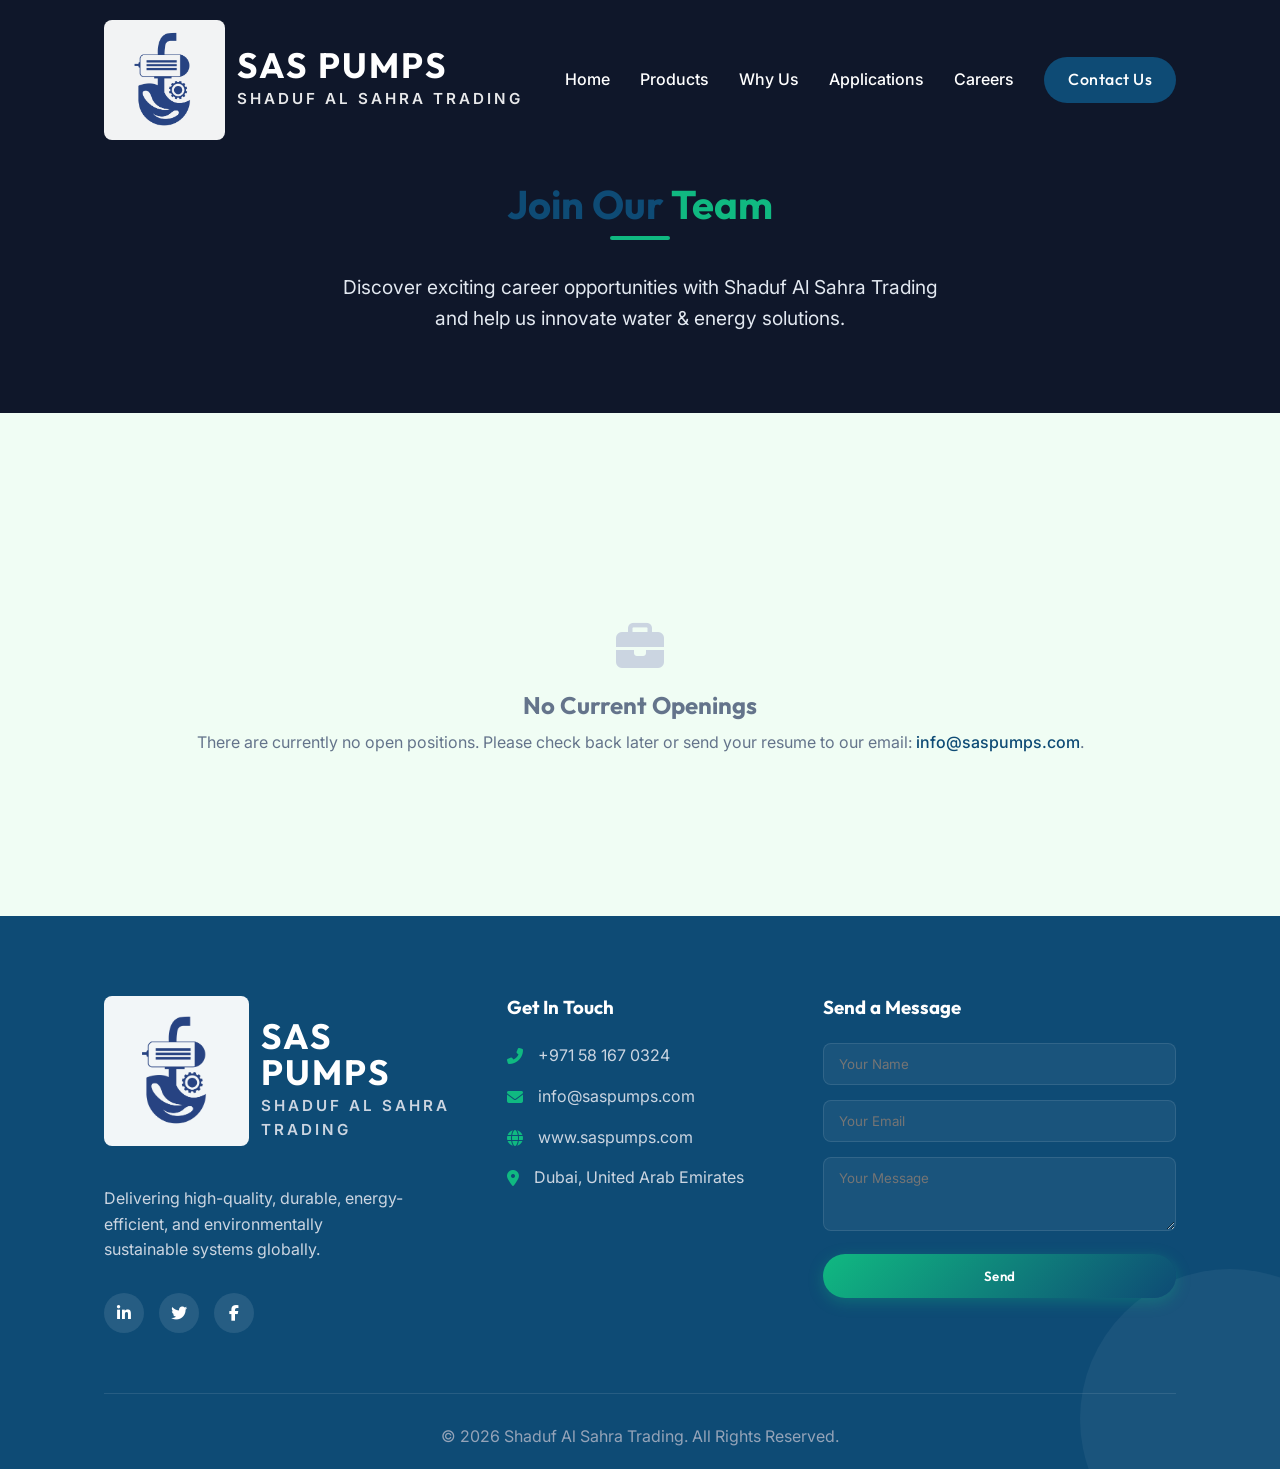
==== careers.html @ a8bd21cf "Add files via upload" ====
<!DOCTYPE html>
<html lang="en">

<head>
    <meta charset="UTF-8">
    <meta name="viewport" content="width=device-width, initial-scale=1.0">
    <title>Careers | Shaduf Al Sahra Trading</title>
    <meta name="description"
        content="Join our team at Shaduf Al Sahra Trading. Explore career opportunities in water and energy solutions.">
    <!-- Google Fonts -->
    <link rel="preconnect" href="https://fonts.googleapis.com">
    <link rel="preconnect" href="https://fonts.gstatic.com" crossorigin>
    <link
        href="https://fonts.googleapis.com/css2?family=Outfit:wght@300;400;500;600;700;800&family=Inter:wght@400;500;600&display=swap"
        rel="stylesheet">
    <!-- Favicon -->
    <link rel="icon" type="image/png" href="assets/favicon.png">
    <link rel="apple-touch-icon" href="assets/favicon.png">
    <!-- FontAwesome for Icons -->
    <link rel="stylesheet" href="https://cdnjs.cloudflare.com/ajax/libs/font-awesome/6.4.0/css/all.min.css">
    <!-- Custom CSS -->
    <link rel="stylesheet" href="styles.css">
    <style>
        .page-header {
            padding: 180px 0 80px 0;
            background-color: var(--dark-bg);
            color: var(--white);
            text-align: center;
            position: relative;
        }

        .jobs-grid {
            display: grid;
            grid-template-columns: repeat(auto-fit, minmax(320px, 1fr));
            gap: 30px;
            margin-top: 50px;
        }

        .job-card {
            background: var(--white);
            padding: 30px;
            border-radius: 16px;
            box-shadow: 0 5px 20px rgba(0, 0, 0, 0.05);
            transition: var(--transition);
            border: 1px solid rgba(0, 0, 0, 0.03);
            display: flex;
            flex-direction: column;
            text-align: left;
        }

        .job-card:hover {
            transform: translateY(-5px);
            box-shadow: 0 15px 30px rgba(0, 0, 0, 0.08);
            border-color: var(--accent-color);
        }

        .job-title {
            font-size: 1.5rem;
            color: var(--primary-blue);
            margin-bottom: 10px;
        }

        .job-meta {
            display: flex;
            flex-wrap: wrap;
            gap: 15px;
            margin-bottom: 20px;
            color: var(--text-muted);
            font-size: 0.95rem;
        }

        .job-meta span {
            display: flex;
            align-items: center;
            gap: 5px;
        }

        .job-meta i {
            color: var(--accent-color);
        }

        .job-desc {
            margin-bottom: 25px;
            font-size: 1rem;
            color: var(--text-main);
            flex-grow: 1;
        }

        .job-card .btn-primary-sm {
            align-self: flex-start;
        }
    </style>
</head>

<body>
    <!-- Navbar -->
    <nav class="navbar scrolled" id="navbar">
        <div class="container nav-container">
            <div class="logo">
                <a href="index.html" class="brand-link">
                    <img src="assets/favicon.png" alt="Shaduf Al Sahra Trading Logo" class="nav-logo">
                    <div class="brand-text">
                        <span class="brand-title">SAS PUMPS</span>
                        <span class="brand-subtitle">SHADUF AL SAHRA TRADING</span>
                    </div>
                </a>
            </div>
            <ul class="nav-links">
                <li><a href="index.html#home">Home</a></li>
                <li><a href="index.html#products">Products</a></li>
                <li><a href="index.html#why-us">Why Us</a></li>
                <li><a href="index.html#applications">Applications</a></li>
                <li><a href="careers.html" class="highlight">Careers</a></li>
                <li><a href="index.html#contact" class="btn-primary-sm">Contact Us</a></li>
            </ul>
            <div class="mobile-menu-btn">
                <i class="fas fa-bars"></i>
            </div>
        </div>
    </nav>

    <!-- Page Header -->
    <header class="page-header">
        <div class="container fade-in-up">
            <h1 class="section-title">Join Our <span class="highlight">Team</span></h1>
            <div class="title-underline center"></div>
            <p style="font-size: 1.2rem; max-width: 600px; margin: 0 auto; color: #E2E8F0;">
                Discover exciting career opportunities with Shaduf Al Sahra Trading and help us innovate water & energy
                solutions.
            </p>
        </div>
    </header>

    <!-- Careers Section -->
    <section class="section-padding bg-light" style="min-height: 50vh;">
        <div class="container">
            <div id="jobs-container" class="jobs-grid">
                <!-- Jobs will be generated here by careers.js -->
            </div>
            <div id="no-jobs-msg" style="display: none; text-align: center; padding: 60px 20px;">
                <i class="fas fa-briefcase" style="font-size: 3rem; color: #cbd5e1; margin-bottom: 20px;"></i>
                <h3 style="color: var(--text-muted); font-size: 1.5rem; margin-bottom: 10px;">No Current Openings</h3>
                <p style="color: var(--text-muted);">There are currently no open positions. Please check back later or
                    send your resume to our email: <a href="mailto:info@saspumps.com"
                        style="color: var(--primary-blue); font-weight: 500;">info@saspumps.com</a>.</p>
            </div>
        </div>
    </section>

    <!-- Footer / Contact -->
    <footer class="footer" id="contact">
        <div class="container">
            <div class="footer-grid">
                <div class="footer-brand fade-in-up">
                    <a href="index.html" class="brand-link" style="margin-bottom: 20px;">
                        <img src="assets/favicon.png" alt="Shaduf Al Sahra Trading Logo" class="footer-logo">
                        <div class="brand-text">
                            <span class="brand-title" style="color: var(--white);">SAS PUMPS</span>
                            <span class="brand-subtitle" style="color: #cbd5e1;">SHADUF AL SAHRA TRADING</span>
                        </div>
                    </a>
                    <p>Delivering high-quality, durable, energy-efficient, and environmentally sustainable systems
                        globally.</p>
                    <div class="social-links">
                        <a href="#"><i class="fab fa-linkedin-in"></i></a>
                        <a href="#"><i class="fab fa-twitter"></i></a>
                        <a href="#"><i class="fab fa-facebook-f"></i></a>
                    </div>
                </div>

                <div class="footer-contact fade-in-up delay-1">
                    <h3>Get In Touch</h3>
                    <ul class="contact-list">
                        <li><i class="fas fa-phone-alt"></i> +971 58 167 0324</li>
                        <li><i class="fas fa-envelope"></i> info@saspumps.com</li>
                        <li><i class="fas fa-globe"></i> www.saspumps.com</li>
                        <li><i class="fas fa-map-marker-alt"></i> Dubai, United Arab Emirates</li>
                    </ul>
                </div>

                <div class="footer-form fade-in-up delay-2">
                    <h3>Send a Message</h3>
                    <form id="contactForm" action="https://formspree.io/f/mkovddkq" method="POST">
                        <div class="form-group">
                            <input type="text" name="name" placeholder="Your Name" required>
                        </div>
                        <div class="form-group">
                            <input type="email" name="email" placeholder="Your Email" required>
                        </div>
                        <div class="form-group">
                            <textarea name="message" placeholder="Your Message" rows="3" required></textarea>
                        </div>
                        <button type="submit" class="btn-primary w-100">Send</button>
                    </form>
                </div>
            </div>

            <div class="footer-bottom">
                <p>&copy; 2026 Shaduf Al Sahra Trading. All Rights Reserved.</p>
            </div>
        </div>
    </footer>

    <!-- Custom Scripts -->
    <script src="careers.js"></script>
    <script src="main.js"></script>
</body>

</html>
---- styles.css ----
/* =========================================
   CSS variables & Reset
========================================= */
:root {
    /* Brand Colors (Natural Green & Blue Theme) */
    --primary-blue: #0E4B75;
    /* Deep Ocean Blue */
    --secondary-blue: #186A9E;
    /* Vivid Water Blue */
    --accent-color: #10B981;
    /* Fresh Emerald Green */
    --dark-bg: #0F172A;
    /* Deep Slate/Navy */
    --light-bg: #F0FDF4;
    /* Very subtle mint/green-tinted white */
    --white: #FFFFFF;
    --text-main: #1E293B;
    /* Darker slate for readability */
    --text-muted: #64748B;

    /* Typography */
    --font-heading: 'Outfit', sans-serif;
    --font-body: 'Inter', sans-serif;

    /* Layout */
    --container-width: 1200px;
    --transition: all 0.3s cubic-bezier(0.25, 0.8, 0.25, 1);
}

* {
    margin: 0;
    padding: 0;
    box-sizing: border-box;
}

html {
    scroll-behavior: smooth;
}

body {
    font-family: var(--font-body);
    color: var(--text-main);
    background-color: var(--white);
    line-height: 1.6;
    overflow-x: hidden;
}

h1,
h2,
h3,
h4,
h5,
h6 {
    font-family: var(--font-heading);
    color: var(--primary-blue);
    font-weight: 700;
    line-height: 1.2;
}

a {
    text-decoration: none;
    color: inherit;
}

ul {
    list-style: none;
}

/* =========================================
   Utility Classes
========================================= */
.container {
    max-width: var(--container-width);
    margin: 0 auto;
    padding: 0 5%;
}

.section-padding {
    padding: 100px 0;
}

.bg-light {
    background-color: var(--light-bg);
}

.text-center {
    text-align: center;
}

.text-white {
    color: var(--white) !important;
}

.w-100 {
    width: 100%;
}

.highlight {
    color: var(--accent-color);
}

.highlight-alt {
    color: #cbd5e1;
}

.section-title {
    font-size: 2.5rem;
    margin-bottom: 0.5rem;
}

.title-underline {
    height: 4px;
    width: 60px;
    background-color: var(--accent-color);
    margin-bottom: 2rem;
    border-radius: 2px;
}

.title-underline.center {
    margin: 0 auto 2rem auto;
}

.title-underline.bg-white {
    background-color: var(--white);
}

/* Buttons */
.btn-primary,
.btn-secondary,
.btn-primary-sm {
    display: inline-block;
    padding: 14px 32px;
    border-radius: 50px;
    font-family: var(--font-heading);
    font-weight: 600;
    letter-spacing: 0.5px;
    transition: var(--transition);
    cursor: pointer;
    border: none;
    text-align: center;
}

.btn-primary {
    background: linear-gradient(135deg, var(--accent-color), var(--primary-blue));
    color: var(--white);
    box-shadow: 0 4px 15px rgba(16, 185, 129, 0.3);
}

.btn-primary:hover {
    transform: translateY(-3px);
    box-shadow: 0 8px 25px rgba(16, 185, 129, 0.4);
}

.btn-secondary {
    background-color: transparent;
    color: var(--white);
    border: 2px solid var(--white);
}

.btn-secondary:hover {
    background-color: var(--white);
    color: var(--primary-blue);
}

.btn-primary-sm {
    padding: 10px 24px;
    background-color: var(--primary-blue);
    color: var(--white);
}

.btn-primary-sm:hover {
    background-color: var(--accent-color);
}

/* =========================================
   Navbar
========================================= */
.navbar {
    position: fixed;
    top: 0;
    left: 0;
    width: 100%;
    z-index: 1000;
    padding: 20px 0;
    transition: var(--transition);
    background-color: transparent;
}

.navbar.scrolled {
    background-color: rgba(255, 255, 255, 0.95);
    backdrop-filter: blur(10px);
    padding: 15px 0;
    box-shadow: 0 5px 20px rgba(0, 0, 0, 0.05);
}

.navbar.scrolled .logo a {
    color: var(--primary-blue);
}

.navbar.scrolled .nav-links a:not(.btn-primary-sm) {
    color: var(--text-main);
}

.navbar.scrolled .mobile-menu-btn {
    color: var(--primary-blue);
}

.nav-container {
    display: flex;
    justify-content: space-between;
    align-items: center;
}

.nav-logo {
    height: 120px;
    /* Increased from 50px */
    width: auto;
    transition: var(--transition);
    /* Adding a subtle white pill background so the dark text is visible over the hero */
    background-color: rgba(255, 255, 255, 0.95);
    padding: 8px 15px;
    border-radius: 8px;
}

.navbar.scrolled .nav-logo {
    background-color: transparent;
    padding: 0;
    max-height: 100%;
}

/* Brand Typography Layout */
.brand-link {
    display: flex;
    align-items: center;
    gap: 12px;
    text-decoration: none;
}

.brand-text {
    display: flex;
    flex-direction: column;
    justify-content: center;
}

.brand-title {
    font-family: var(--font-heading);
    font-size: 2.2rem;
    font-weight: 700;
    color: var(--white);
    letter-spacing: 2px;
    line-height: 1;
    text-transform: uppercase;
    transition: var(--transition);
}

.navbar.scrolled .brand-title {
    color: var(--primary-blue);
}

.brand-subtitle {
    font-family: var(--font-body);
    font-size: 0.95rem;
    font-weight: 600;
    color: rgba(255, 255, 255, 0.9);
    letter-spacing: 3px;
    text-transform: uppercase;
    margin-top: 4px;
    transition: var(--transition);
}

.navbar.scrolled .brand-subtitle {
    color: var(--text-muted);
}

.nav-links {
    display: flex;
    align-items: center;
    gap: 30px;
}

.nav-links a {
    color: var(--white);
    font-weight: 500;
    font-size: 1rem;
    position: relative;
    transition: var(--transition);
}

.nav-links a:not(.btn-primary-sm)::after {
    content: '';
    position: absolute;
    bottom: -5px;
    left: 0;
    width: 0;
    height: 2px;
    background-color: var(--accent-color);
    transition: var(--transition);
}

.nav-links a:not(.btn-primary-sm):hover::after {
    width: 100%;
}

.mobile-menu-btn {
    display: none;
    font-size: 1.5rem;
    color: var(--white);
    cursor: pointer;
    position: relative;
    z-index: 1001;
    margin-bottom: 20px;
    /* Push icon upwards */
}

/* =========================================
   Hero Section
========================================= */
.hero {
    height: 100vh;
    min-height: 600px;
    position: relative;
    display: flex;
    align-items: center;
    background: url('assets/hero-bg.jpg') center/cover no-repeat;
    background-color: var(--dark-bg);
    overflow: hidden;
}

.hero-overlay {
    position: absolute;
    top: 0;
    left: 0;
    width: 100%;
    height: 100%;
    background: linear-gradient(135deg, rgba(31, 37, 44, 0.9) 0%, rgba(35, 67, 131, 0.7) 100%);
    z-index: 1;
}

.hero-content {
    position: relative;
    z-index: 2;
    max-width: 800px;
    margin-top: 80px;
}

.hero h1 {
    font-size: clamp(2.5rem, 4.5vw, 3.5rem);
    color: var(--white);
    margin-bottom: 20px;
}

.hero p {
    font-size: 1.2rem;
    color: #E2E8F0;
    margin-bottom: 40px;
    max-width: 600px;
}

.hero-btns {
    display: flex;
    gap: 20px;
}

.scroll-indicator {
    position: absolute;
    bottom: 40px;
    left: 50%;
    transform: translateX(-50%);
    z-index: 2;
}

.mouse {
    width: 30px;
    height: 50px;
    border: 2px solid var(--white);
    border-radius: 20px;
    position: relative;
}

.mouse::before {
    content: '';
    position: absolute;
    top: 10px;
    left: 50%;
    transform: translateX(-50%);
    width: 6px;
    height: 6px;
    background-color: var(--white);
    border-radius: 50%;
    animation: scroll 2s infinite;
}

@keyframes scroll {
    0% {
        transform: translate(-50%, 0);
        opacity: 1;
    }

    100% {
        transform: translate(-50%, 20px);
        opacity: 0;
    }
}

/* =========================================
   Intro Section
========================================= */
.intro-grid {
    display: grid;
    grid-template-columns: 1fr 1fr;
    gap: 60px;
    align-items: center;
}

.intro-text p {
    margin-bottom: 20px;
    font-size: 1.1rem;
}

.intro-stats {
    display: grid;
    grid-template-columns: 1fr;
    gap: 20px;
}

.stat-box {
    background: var(--white);
    padding: 30px;
    border-radius: 16px;
    box-shadow: 0 10px 30px rgba(0, 0, 0, 0.05);
    display: flex;
    align-items: center;
    gap: 20px;
    transition: var(--transition);
    border: 1px solid rgba(0, 0, 0, 0.03);
}

.stat-box:hover {
    transform: translateX(10px);
    border-color: var(--accent-color);
    box-shadow: 0 15px 40px rgba(59, 130, 246, 0.1);
}

.stat-box i {
    font-size: 2.5rem;
    color: var(--accent-color);
}

.stat-box h3 {
    font-size: 1.2rem;
    margin: 0;
}

/* =========================================
   Products Section
========================================= */
.product-grid {
    display: grid;
    grid-template-columns: repeat(auto-fit, minmax(300px, 1fr));
    gap: 30px;
    margin-top: 50px;
}

.product-card {
    background: var(--white);
    padding: 40px 30px;
    border-radius: 20px;
    box-shadow: 0 10px 30px rgba(0, 0, 0, 0.05);
    transition: var(--transition);
    position: relative;
    overflow: hidden;
    z-index: 1;
}

.product-card::before {
    content: '';
    position: absolute;
    top: 0;
    left: 0;
    width: 100%;
    height: 0;
    background: linear-gradient(135deg, var(--primary-blue), var(--secondary-blue));
    transition: height 0.4s ease;
    z-index: -1;
}

.product-card:hover {
    transform: translateY(-10px);
    box-shadow: 0 20px 40px rgba(0, 0, 0, 0.1);
}

.product-card:hover::before {
    height: 100%;
}

.product-card:hover h3,
.product-card:hover p,
.product-card:hover .product-icon i,
.product-card:hover .product-icon svg {
    color: var(--white);
}

.product-icon {
    width: 70px;
    height: 70px;
    background: var(--light-bg);
    border-radius: 50%;
    display: flex;
    align-items: center;
    justify-content: center;
    margin-bottom: 25px;
    transition: var(--transition);
}

.product-card:hover .product-icon {
    background: rgba(255, 255, 255, 0.2);
}

.product-icon i,
.product-icon svg {
    font-size: 2rem;
    color: var(--primary-blue);
    transition: var(--transition);
}

.product-card h3 {
    font-size: 1.4rem;
    margin-bottom: 15px;
    transition: var(--transition);
}

.product-card p {
    color: var(--text-muted);
    font-size: 0.95rem;
    transition: var(--transition);
}

/* =========================================
   Why Us Section
========================================= */
.why-us {
    background: var(--dark-bg);
    position: relative;
}

.why-grid {
    display: grid;
    grid-template-columns: repeat(auto-fit, minmax(280px, 1fr));
    gap: 30px;
    margin-top: 50px;
}

.why-card {
    padding: 35px;
    border-radius: 16px;
    background: rgba(255, 255, 255, 0.03);
    border: 1px solid rgba(255, 255, 255, 0.1);
    backdrop-filter: blur(10px);
    transition: var(--transition);
}

.why-card:hover {
    background: rgba(255, 255, 255, 0.08);
    transform: translateY(-5px);
    border-color: var(--accent-color);
}

.why-icon {
    font-size: 2.5rem;
    color: var(--accent-color);
    margin-bottom: 20px;
}

.why-card h3 {
    color: var(--white);
    font-size: 1.3rem;
    margin-bottom: 15px;
}

.why-card p {
    color: #94A3B8;
    font-size: 0.95rem;
}

/* =========================================
   Workflow Section
========================================= */
.workflow-flex {
    display: flex;
    align-items: center;
    gap: 60px;
}

.workflow-content {
    flex: 1;
}

.workflow-img {
    flex: 1;
}

.image-mockup {
    width: 100%;
    height: clamp(300px, 40vw, 500px);
    border-radius: 24px;
    background-color: var(--dark-bg);
    background: url('assets/workflow-bg.jpg') center/cover;
    box-shadow: 0 20px 50px rgba(0, 0, 0, 0.1);
}

.timeline {
    margin-top: 40px;
    position: relative;
}

.timeline::before {
    content: '';
    position: absolute;
    top: 0;
    left: 20px;
    height: 100%;
    width: 2px;
    background: rgba(59, 130, 246, 0.2);
}

.timeline-item {
    display: flex;
    gap: 30px;
    margin-bottom: 40px;
    position: relative;
}

.timeline-item:last-child {
    margin-bottom: 0;
}

.timeline-dot {
    width: 42px;
    height: 42px;
    background: var(--accent-color);
    border-radius: 50%;
    display: flex;
    align-items: center;
    justify-content: center;
    color: var(--white);
    font-weight: bold;
    font-family: var(--font-heading);
    z-index: 2;
    box-shadow: 0 0 0 8px var(--light-bg);
    flex-shrink: 0;
}

.timeline-text h3 {
    font-size: 1.3rem;
    margin-bottom: 10px;
}

.timeline-text p {
    color: var(--text-muted);
}

/* =========================================
   Applications Section
========================================= */
.app-grid {
    display: grid;
    grid-template-columns: repeat(auto-fit, minmax(200px, 1fr));
    gap: 20px;
    margin-top: 50px;
}

.app-card {
    text-align: center;
    padding: 30px 20px;
    background: var(--white);
    border-radius: 16px;
    box-shadow: 0 5px 20px rgba(0, 0, 0, 0.03);
    transition: var(--transition);
}

.app-card:hover {
    transform: translateY(-5px);
    box-shadow: 0 15px 30px rgba(0, 0, 0, 0.08);
}

.app-icon {
    font-size: 2.5rem;
    color: var(--primary-blue);
    margin-bottom: 20px;
}

.app-card h3 {
    font-size: 1.2rem;
    margin-bottom: 10px;
}

.app-card p {
    font-size: 0.9rem;
    color: var(--text-muted);
}

/* =========================================
   Footer
========================================= */
.footer {
    background-color: var(--primary-blue);
    color: var(--white);
    padding: 80px 0 20px;
    position: relative;
    overflow: hidden;
}

/* Decorative geometry in footer */
.footer::after {
    content: '';
    position: absolute;
    bottom: -100px;
    right: -100px;
    width: 300px;
    height: 300px;
    background: rgba(255, 255, 255, 0.05);
    border-radius: 50%;
}

.footer-grid {
    display: grid;
    grid-template-columns: 2fr 1.5fr 2fr;
    gap: 50px;
    position: relative;
    z-index: 2;
    margin-bottom: 60px;
}

.footer-logo {
    height: 150px;
    /* Increased from 70px */
    width: auto;
    margin-bottom: 20px;
    background-color: rgba(255, 255, 255, 0.95);
    padding: 15px 20px;
    border-radius: 8px;
}

.footer-brand p {
    color: #cbd5e1;
    margin-bottom: 30px;
    max-width: 300px;
}

.social-links {
    display: flex;
    gap: 15px;
}

.social-links a {
    width: 40px;
    height: 40px;
    background: rgba(255, 255, 255, 0.1);
    border-radius: 50%;
    display: flex;
    align-items: center;
    justify-content: center;
    transition: var(--transition);
}

.social-links a:hover {
    background: var(--accent-color);
    transform: translateY(-3px);
}

.footer-contact h3,
.footer-form h3 {
    color: var(--white);
    margin-bottom: 25px;
}

.contact-list li {
    display: flex;
    align-items: flex-start;
    gap: 15px;
    margin-bottom: 15px;
    color: #cbd5e1;
}

.contact-list i {
    margin-top: 5px;
    color: var(--accent-color);
}

.form-group {
    margin-bottom: 15px;
}

.form-group input,
.form-group textarea {
    width: 100%;
    padding: 12px 15px;
    background: rgba(255, 255, 255, 0.05);
    border: 1px solid rgba(255, 255, 255, 0.1);
    border-radius: 8px;
    color: var(--white);
    font-family: inherit;
    transition: var(--transition);
}

.form-group input:focus,
.form-group textarea:focus {
    outline: none;
    border-color: var(--accent-color);
    background: rgba(255, 255, 255, 0.1);
}

.footer-bottom {
    text-align: center;
    padding-top: 30px;
    border-top: 1px solid rgba(255, 255, 255, 0.1);
    color: #94A3B8;
    position: relative;
    z-index: 2;
}

/* =========================================
   Animations & Transitions (Intersection Observer Classes)
========================================= */
.animate-up,
.fade-in-up,
.fade-in-left,
.fade-in-right {
    opacity: 0;
    will-change: transform, opacity;
}

.animate-up {
    transform: translateY(30px);
}

.fade-in-up {
    transform: translateY(40px);
}

.fade-in-left {
    transform: translateX(-40px);
}

.fade-in-right {
    transform: translateX(40px);
}

/* When class 'visible' is added via JS */
.visible {
    opacity: 1;
    transform: translate(0, 0);
    transition: opacity 0.8s ease, transform 0.8s cubic-bezier(0.25, 0.8, 0.25, 1);
}

/* Stagger delays */
.delay-1 {
    transition-delay: 0.1s;
}

.delay-2 {
    transition-delay: 0.2s;
}

.delay-3 {
    transition-delay: 0.3s;
}

.delay-4 {
    transition-delay: 0.4s;
}


/* =========================================
   Responsive Design
========================================= */
@media (max-width: 992px) {

    .intro-grid,
    .workflow-flex {
        grid-template-columns: 1fr;
        flex-direction: column;
    }

    .workflow-img {
        width: 100%;
        margin-top: 30px;
    }

    .footer-grid {
        grid-template-columns: 1fr 1fr;
    }
}

@media (max-width: 768px) {
    .navbar {
        padding: 18px 0;
        /* More top/bottom space for Android status bars */
        background-color: var(--dark-bg);
        min-height: auto;
    }

    .navbar.scrolled {
        padding: 14px 0;
        background-color: rgba(255, 255, 255, 0.98);
    }

    .nav-logo {
        height: 50px;
        /* Specific height for the square favicon-logo */
        width: 50px;
        /* Force square aspect */
        object-fit: contain;
        flex-shrink: 0;
    }

    .navbar.scrolled .nav-logo {
        height: 40px;
        width: 40px;
    }

    .brand-title {
        font-size: 1.4rem;
        letter-spacing: 1px;
        margin: 0;
    }

    .navbar.scrolled .brand-title {
        font-size: 1.2rem;
    }

    .brand-subtitle {
        font-size: 0.65rem;
        letter-spacing: 1px;
        line-height: 1.2;
        margin: 0;
    }

    .navbar.scrolled .brand-subtitle {
        font-size: 0.55rem;
    }

    .nav-links {
        position: fixed;
        top: 0;
        right: -100%;
        width: 70%;
        height: 100vh;
        background: var(--white);
        flex-direction: column;
        justify-content: center;
        transition: var(--transition);
        box-shadow: -10px 0 30px rgba(0, 0, 0, 0.1);
        z-index: 1000;
    }

    .nav-links.active {
        right: 0;
    }

    .nav-links a {
        color: var(--text-main);
        font-size: 1.2rem;
    }

    .nav-links a.btn-primary-sm {
        color: var(--white);
    }

    .mobile-menu-btn {
        display: block;
    }

    .navbar.scrolled .mobile-menu-btn {
        color: var(--primary-blue);
    }

    .hero h1 {
        font-size: 2.5rem;
    }

    .footer-grid {
        grid-template-columns: 1fr;
    }
}
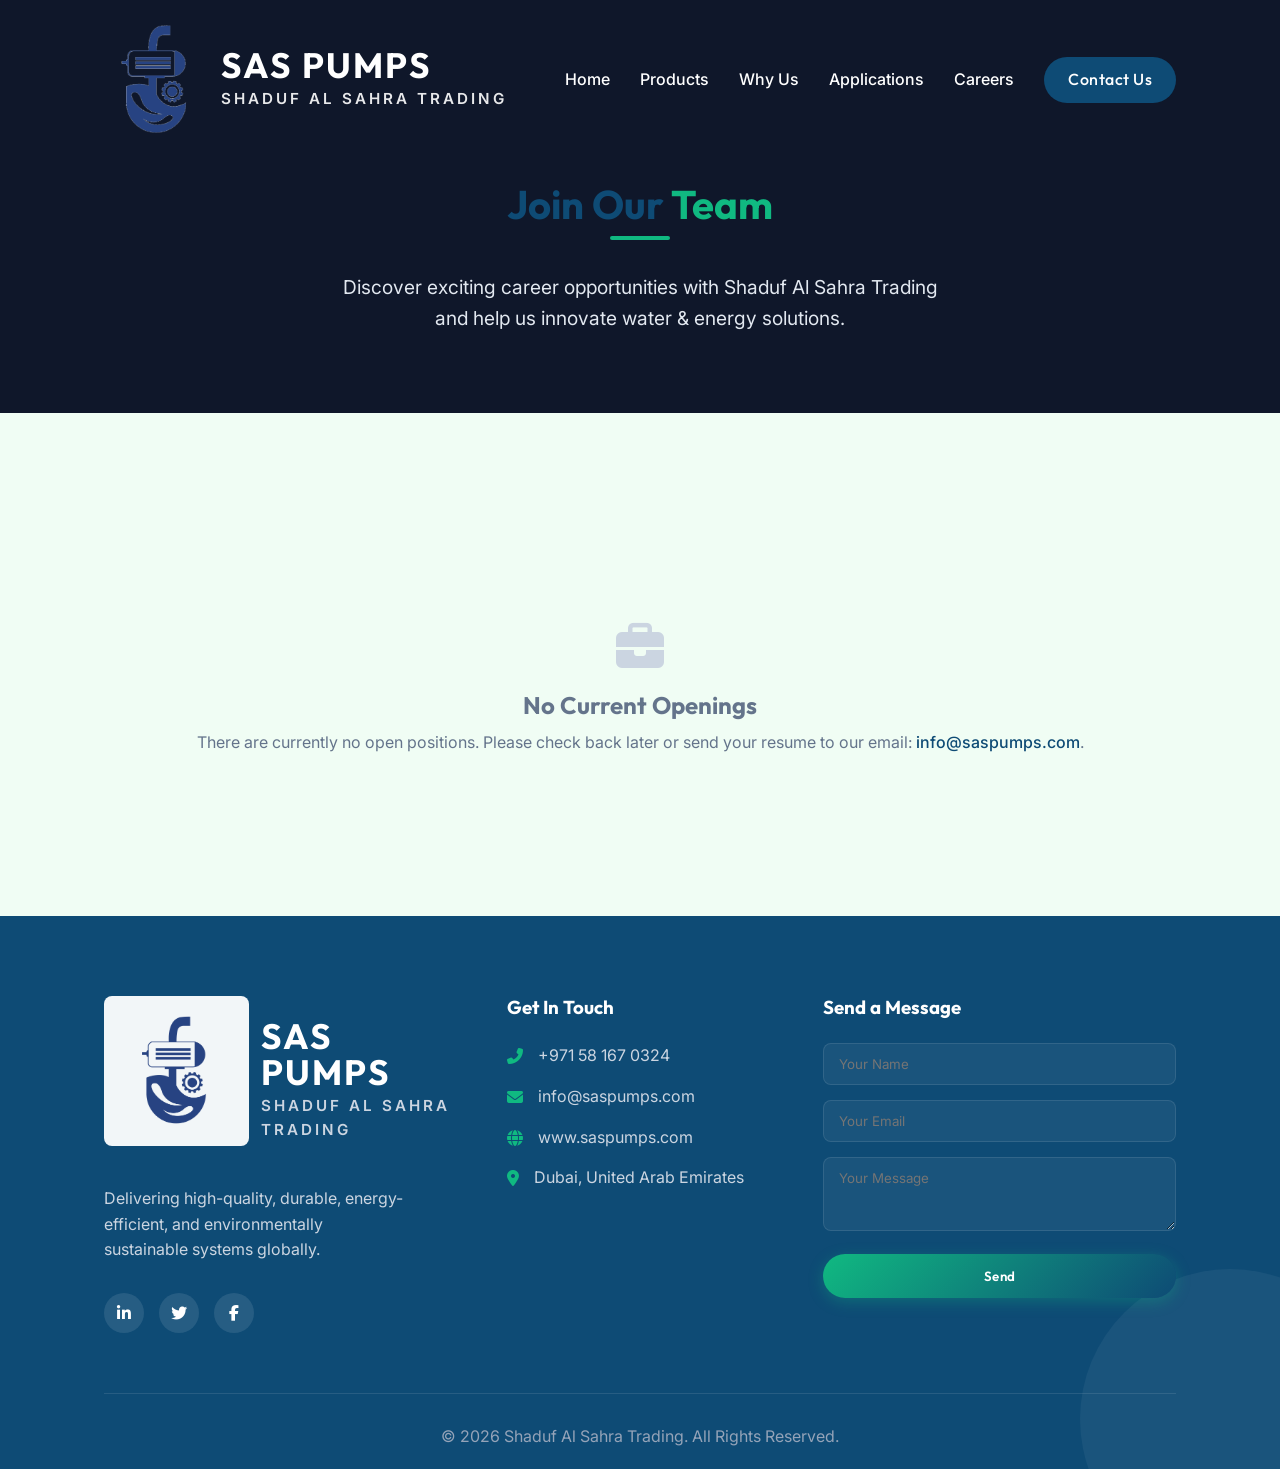
==== commit d73ca6b5: "Add files via upload" ====
--- a/careers.html
+++ b/careers.html
@@ -3,7 +3,7 @@
 
 <head>
     <meta charset="UTF-8">
-    <meta name="viewport" content="width=device-width, initial-scale=1.0">
+    <meta name="viewport" content="width=device-width, initial-scale=1.0, viewport-fit=cover">
     <title>Careers | Shaduf Al Sahra Trading</title>
     <meta name="description"
         content="Join our team at Shaduf Al Sahra Trading. Explore career opportunities in water and energy solutions.">
--- a/styles.css
+++ b/styles.css
@@ -213,18 +213,11 @@
 
 .nav-logo {
     height: 120px;
-    /* Increased from 50px */
     width: auto;
     transition: var(--transition);
-    /* Adding a subtle white pill background so the dark text is visible over the hero */
-    background-color: rgba(255, 255, 255, 0.95);
-    padding: 8px 15px;
-    border-radius: 8px;
 }
 
 .navbar.scrolled .nav-logo {
-    background-color: transparent;
-    padding: 0;
     max-height: 100%;
 }
 
@@ -894,46 +887,59 @@
 
 @media (max-width: 768px) {
     .navbar {
-        padding: 18px 0;
-        /* More top/bottom space for Android status bars */
+        padding: max(22px, env(safe-area-inset-top, 22px)) 0 22px 0;
         background-color: var(--dark-bg);
-        min-height: auto;
+        overflow: visible !important;
+        box-sizing: border-box;
     }
 
     .navbar.scrolled {
-        padding: 14px 0;
+        padding: 12px 0;
         background-color: rgba(255, 255, 255, 0.98);
+        overflow: visible !important;
     }
 
     .nav-logo {
-        height: 50px;
-        /* Specific height for the square favicon-logo */
-        width: 50px;
+        height: 60px;
+        /* Increased from 50px */
+        width: 60px;
         /* Force square aspect */
         object-fit: contain;
         flex-shrink: 0;
+        display: block;
+        background-color: rgba(255, 255, 255, 0.95);
+        /* White pill for visibility */
+        padding: 5px;
+        border-radius: 8px;
+        box-sizing: border-box;
     }
 
     .navbar.scrolled .nav-logo {
-        height: 40px;
-        width: 40px;
+        height: 48px;
+        /* Increased from 40px */
+        width: 48px;
+        background-color: transparent;
+        padding: 0;
     }
 
     .brand-title {
         font-size: 1.4rem;
         letter-spacing: 1px;
         margin: 0;
+        line-height: 1.1;
+        display: block;
     }
 
     .navbar.scrolled .brand-title {
-        font-size: 1.2rem;
+        font-size: 1.1rem;
     }
 
     .brand-subtitle {
-        font-size: 0.65rem;
+        font-size: 0.6rem;
         letter-spacing: 1px;
-        line-height: 1.2;
-        margin: 0;
+        line-height: 1;
+        margin: 4px 0 0 0;
+        display: block;
     }
 
     .navbar.scrolled .brand-subtitle {
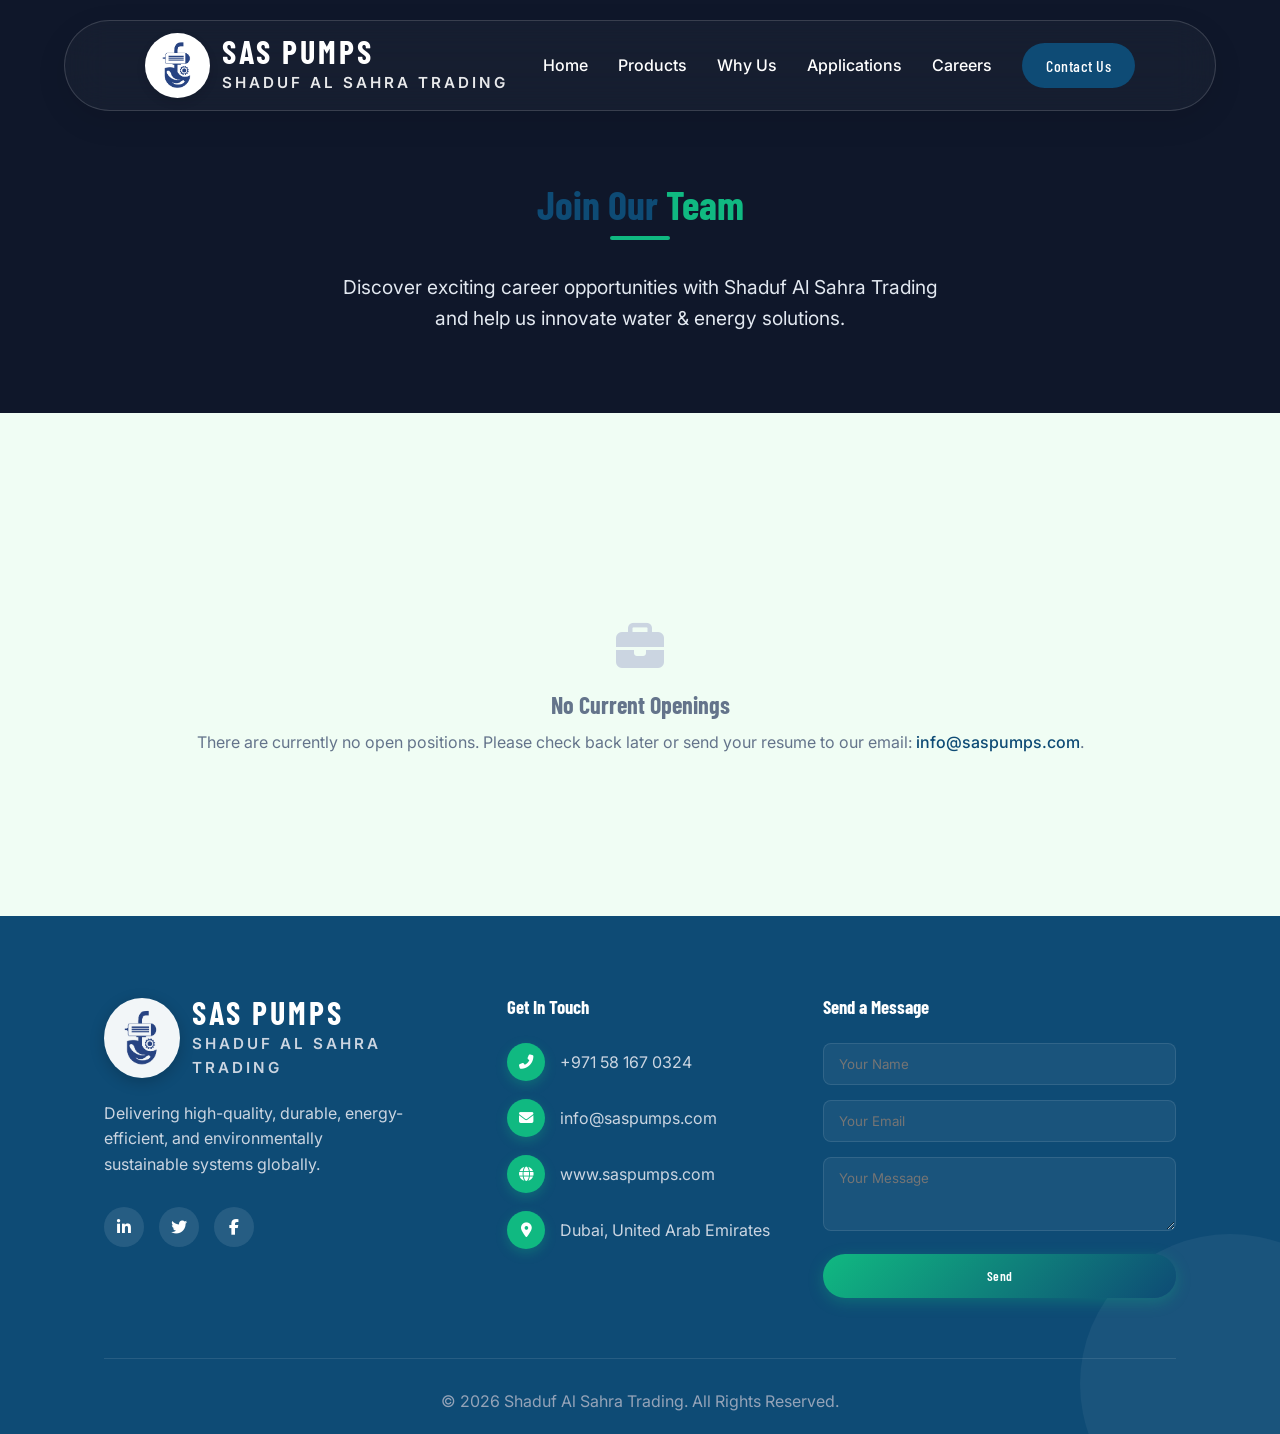
==== commit 137cae73: "Add files via upload" ====
--- a/careers.html
+++ b/careers.html
@@ -11,7 +11,7 @@
     <link rel="preconnect" href="https://fonts.googleapis.com">
     <link rel="preconnect" href="https://fonts.gstatic.com" crossorigin>
     <link
-        href="https://fonts.googleapis.com/css2?family=Outfit:wght@300;400;500;600;700;800&family=Inter:wght@400;500;600&display=swap"
+        href="https://fonts.googleapis.com/css2?family=Outfit:wght@300;400;500;600;700;800&family=Inter:wght@400;500;600&family=Barlow+Condensed:wght@600;700;800&display=swap"
         rel="stylesheet">
     <!-- Favicon -->
     <link rel="icon" type="image/png" href="assets/favicon.png">
--- a/styles.css
+++ b/styles.css
@@ -19,8 +19,10 @@
     --text-muted: #64748B;
 
     /* Typography */
-    --font-heading: 'Outfit', sans-serif;
+    --font-heading: 'Barlow Condensed', sans-serif;
     --font-body: 'Inter', sans-serif;
+    --font-brand-secondary: 'Outfit', sans-serif;
+    /* Keep Outfit for section headings */
 
     /* Layout */
     --container-width: 1200px;
@@ -35,12 +37,16 @@
 
 html {
     scroll-behavior: smooth;
+    overflow-x: hidden;
 }
 
 body {
     font-family: var(--font-body);
     color: var(--text-main);
     background-color: var(--white);
+    /* Subtle dot grid pattern */
+    background-image: radial-gradient(circle, rgba(14, 75, 117, 0.15) 1px, transparent 1px);
+    background-size: 28px 28px;
     line-height: 1.6;
     overflow-x: hidden;
 }
@@ -177,20 +183,35 @@
 ========================================= */
 .navbar {
     position: fixed;
-    top: 0;
-    left: 0;
-    width: 100%;
+    top: 20px;
+    left: 50%;
+    transform: translateX(-50%) translateZ(0);
+    /* Add translateZ(0) */
+    width: 90%;
+    max-width: 1200px;
     z-index: 1000;
-    padding: 20px 0;
-    transition: var(--transition);
-    background-color: transparent;
+    padding: 12px 25px;
+    transition: var(--transition);
+    background: rgba(255, 255, 255, 0.03);
+    /* Extremely subtle frosted glass */
+    backdrop-filter: blur(20px);
+    -webkit-backdrop-filter: blur(20px);
+    border: 1px solid rgba(255, 255, 255, 0.15);
+    border-radius: 100px;
+    box-shadow: 0 10px 30px rgba(0, 0, 0, 0.1);
+
+    /* Hardware acceleration to fix mobile rendering bugs on load */
+    will-change: transform, backdrop-filter;
+    -webkit-backface-visibility: hidden;
+    backface-visibility: hidden;
 }
 
 .navbar.scrolled {
-    background-color: rgba(255, 255, 255, 0.95);
-    backdrop-filter: blur(10px);
-    padding: 15px 0;
-    box-shadow: 0 5px 20px rgba(0, 0, 0, 0.05);
+    top: 10px;
+    background: rgba(255, 255, 255, 0.95);
+    border: 1px solid rgba(0, 0, 0, 0.05);
+    box-shadow: 0 10px 30px rgba(0, 0, 0, 0.08);
+    padding: 10px 25px;
 }
 
 .navbar.scrolled .logo a {
@@ -209,16 +230,28 @@
     display: flex;
     justify-content: space-between;
     align-items: center;
+    width: 100%;
 }
 
 .nav-logo {
-    height: 120px;
-    width: auto;
-    transition: var(--transition);
+    height: 65px;
+    width: 65px;
+    object-fit: contain;
+    transition: var(--transition);
+    background-color: var(--white);
+    padding: 7px;
+    border-radius: 50%;
+    /* Circle logo container */
+    box-shadow: 0 4px 10px rgba(0, 0, 0, 0.1);
 }
 
 .navbar.scrolled .nav-logo {
-    max-height: 100%;
+    background-color: transparent;
+    padding: 0;
+    height: 55px;
+    width: 55px;
+    box-shadow: none;
+    border-radius: 0;
 }
 
 /* Brand Typography Layout */
@@ -236,11 +269,11 @@
 }
 
 .brand-title {
-    font-family: var(--font-heading);
-    font-size: 2.2rem;
+    font-family: 'Barlow Condensed', sans-serif;
+    font-size: 2.0rem;
     font-weight: 700;
     color: var(--white);
-    letter-spacing: 2px;
+    letter-spacing: 3px;
     line-height: 1;
     text-transform: uppercase;
     transition: var(--transition);
@@ -329,6 +362,20 @@
     z-index: 1;
 }
 
+/* Blueprint grid overlay on hero */
+.hero-overlay::after {
+    content: '';
+    position: absolute;
+    top: 0;
+    left: 0;
+    width: 100%;
+    height: 100%;
+    background-image:
+        linear-gradient(rgba(255, 255, 255, 0.04) 1px, transparent 1px),
+        linear-gradient(90deg, rgba(255, 255, 255, 0.04) 1px, transparent 1px);
+    background-size: 50px 50px;
+}
+
 .hero-content {
     position: relative;
     z-index: 2;
@@ -352,14 +399,21 @@
 .hero-btns {
     display: flex;
     gap: 20px;
+    justify-content: center;
 }
 
 .scroll-indicator {
     position: absolute;
-    bottom: 40px;
+    bottom: 25px;
     left: 50%;
     transform: translateX(-50%);
     z-index: 2;
+    transition: opacity 0.5s ease, visibility 0.5s ease;
+}
+
+.scroll-indicator.hidden {
+    opacity: 0;
+    visibility: hidden;
 }
 
 .mouse {
@@ -725,13 +779,21 @@
 }
 
 .footer-logo {
-    height: 150px;
-    /* Increased from 70px */
-    width: auto;
+    height: 80px;
+    width: 80px;
+    object-fit: contain;
+    margin-bottom: 0;
+    /* Remove so it sits vertically with the text */
+    background-color: rgba(255, 255, 255, 0.95);
+    padding: 10px;
+    border-radius: 50%;
+    box-shadow: 0 4px 15px rgba(0, 0, 0, 0.2);
+}
+
+/* Footer brand link spacing */
+.footer-brand .brand-link {
     margin-bottom: 20px;
-    background-color: rgba(255, 255, 255, 0.95);
-    padding: 15px 20px;
-    border-radius: 8px;
+    align-items: center;
 }
 
 .footer-brand p {
@@ -769,15 +831,31 @@
 
 .contact-list li {
     display: flex;
-    align-items: flex-start;
+    align-items: center;
     gap: 15px;
-    margin-bottom: 15px;
+    margin-bottom: 18px;
     color: #cbd5e1;
 }
 
 .contact-list i {
-    margin-top: 5px;
-    color: var(--accent-color);
+    display: flex;
+    align-items: center;
+    justify-content: center;
+    width: 38px;
+    height: 38px;
+    min-width: 38px;
+    /* prevents it from shrinking */
+    border-radius: 50%;
+    background: var(--accent-color);
+    color: var(--white);
+    font-size: 0.9rem;
+    box-shadow: 0 4px 12px rgba(16, 185, 129, 0.3);
+    transition: var(--transition);
+}
+
+.contact-list li:hover i {
+    transform: scale(1.1);
+    box-shadow: 0 6px 18px rgba(16, 185, 129, 0.5);
 }
 
 .form-group {
@@ -887,93 +965,145 @@
 
 @media (max-width: 768px) {
     .navbar {
-        padding: max(22px, env(safe-area-inset-top, 22px)) 0 22px 0;
-        background-color: var(--dark-bg);
-        overflow: visible !important;
+        top: max(15px, env(safe-area-inset-top, 15px));
+        /* Float under the notch safely */
+        width: 92%;
+        padding: 8px 18px;
+        background-color: rgba(15, 23, 42, 0.65);
+        /* Elegant dark glass */
+        border: 1px solid rgba(255, 255, 255, 0.15);
+        border-radius: 50px;
+        /* Pill shape */
         box-sizing: border-box;
     }
 
     .navbar.scrolled {
-        padding: 12px 0;
-        background-color: rgba(255, 255, 255, 0.98);
-        overflow: visible !important;
+        top: 10px;
+        padding: 6px 15px;
+        background-color: rgba(255, 255, 255, 0.95);
+        border: 1px solid rgba(0, 0, 0, 0.05);
     }
 
     .nav-logo {
-        height: 60px;
-        /* Increased from 50px */
-        width: 60px;
-        /* Force square aspect */
-        object-fit: contain;
-        flex-shrink: 0;
-        display: block;
-        background-color: rgba(255, 255, 255, 0.95);
-        /* White pill for visibility */
-        padding: 5px;
-        border-radius: 8px;
-        box-sizing: border-box;
+        height: 48px;
+        width: 48px;
+        padding: 6px;
+        background-color: var(--white);
+        border-radius: 50%;
+        box-shadow: 0 2px 8px rgba(0, 0, 0, 0.1);
     }
 
     .navbar.scrolled .nav-logo {
-        height: 48px;
-        /* Increased from 40px */
-        width: 48px;
+        height: 42px;
+        width: 42px;
         background-color: transparent;
         padding: 0;
+        box-shadow: none;
     }
 
     .brand-title {
-        font-size: 1.4rem;
+        font-size: 1.15rem;
+        /* Slightly smaller to fit both lines */
         letter-spacing: 1px;
         margin: 0;
-        line-height: 1.1;
-        display: block;
+        line-height: normal;
+        color: var(--white) !important;
     }
 
     .navbar.scrolled .brand-title {
         font-size: 1.1rem;
-    }
-
+        color: var(--primary-blue) !important;
+    }
+
+    /* Restoring subtitle on mobile */
     .brand-subtitle {
-        font-size: 0.6rem;
+        display: block !important;
+        font-size: 0.55rem;
         letter-spacing: 1px;
         line-height: 1;
-        margin: 4px 0 0 0;
-        display: block;
+        margin: 2px 0 0 0;
+        color: rgba(255, 255, 255, 0.9) !important;
     }
 
     .navbar.scrolled .brand-subtitle {
-        font-size: 0.55rem;
+        color: var(--text-muted) !important;
     }
 
     .nav-links {
-        position: fixed;
-        top: 0;
-        right: -100%;
-        width: 70%;
-        height: 100vh;
-        background: var(--white);
+        position: absolute;
+        top: calc(100% + 15px);
+        left: 0;
+        width: 100%;
+        background: rgba(15, 23, 42, 0.95);
+        backdrop-filter: blur(20px);
+        -webkit-backdrop-filter: blur(20px);
+        border: 1px solid rgba(255, 255, 255, 0.1);
+        border-radius: 24px;
         flex-direction: column;
         justify-content: center;
-        transition: var(--transition);
-        box-shadow: -10px 0 30px rgba(0, 0, 0, 0.1);
-        z-index: 1000;
+        padding: 24px 0;
+        gap: 15px;
+        box-shadow: 0 15px 35px rgba(0, 0, 0, 0.2);
+        opacity: 0;
+        visibility: hidden;
+        transform: translateY(-20px);
+        transition: all 0.4s cubic-bezier(0.68, -0.55, 0.265, 1.55);
+        z-index: 999;
+    }
+
+    .navbar.scrolled .nav-links {
+        background: rgba(255, 255, 255, 0.98);
+        border: 1px solid rgba(0, 0, 0, 0.05);
     }
 
     .nav-links.active {
-        right: 0;
+        opacity: 1;
+        visibility: visible;
+        transform: translateY(0);
+        right: auto;
     }
 
     .nav-links a {
+        color: var(--white);
+        font-size: 1.15rem;
+        width: 100%;
+        text-align: center;
+        padding: 8px 0;
+    }
+
+    .navbar.scrolled .nav-links a {
         color: var(--text-main);
-        font-size: 1.2rem;
     }
 
     .nav-links a.btn-primary-sm {
         color: var(--white);
+        width: max-content;
+        margin: 5px auto 0 auto;
+        padding: 10px 25px;
     }
 
     .mobile-menu-btn {
+        display: flex;
+        align-items: center;
+        justify-content: flex-end;
+        /* Push to absolute right edge */
+        height: 48px;
+        width: 48px;
+        /* Match logo width for perfect flex balancing */
+        color: var(--white);
+        font-size: 1.2rem;
+        padding: 0;
+        margin: 0;
+        /* Remove Android tap highlight square */
+        -webkit-tap-highlight-color: transparent;
+        -webkit-touch-callout: none;
+        user-select: none;
+        outline: none;
+        cursor: pointer;
+    }
+
+    .mobile-menu-btn i {
+        line-height: 1;
         display: block;
     }
 
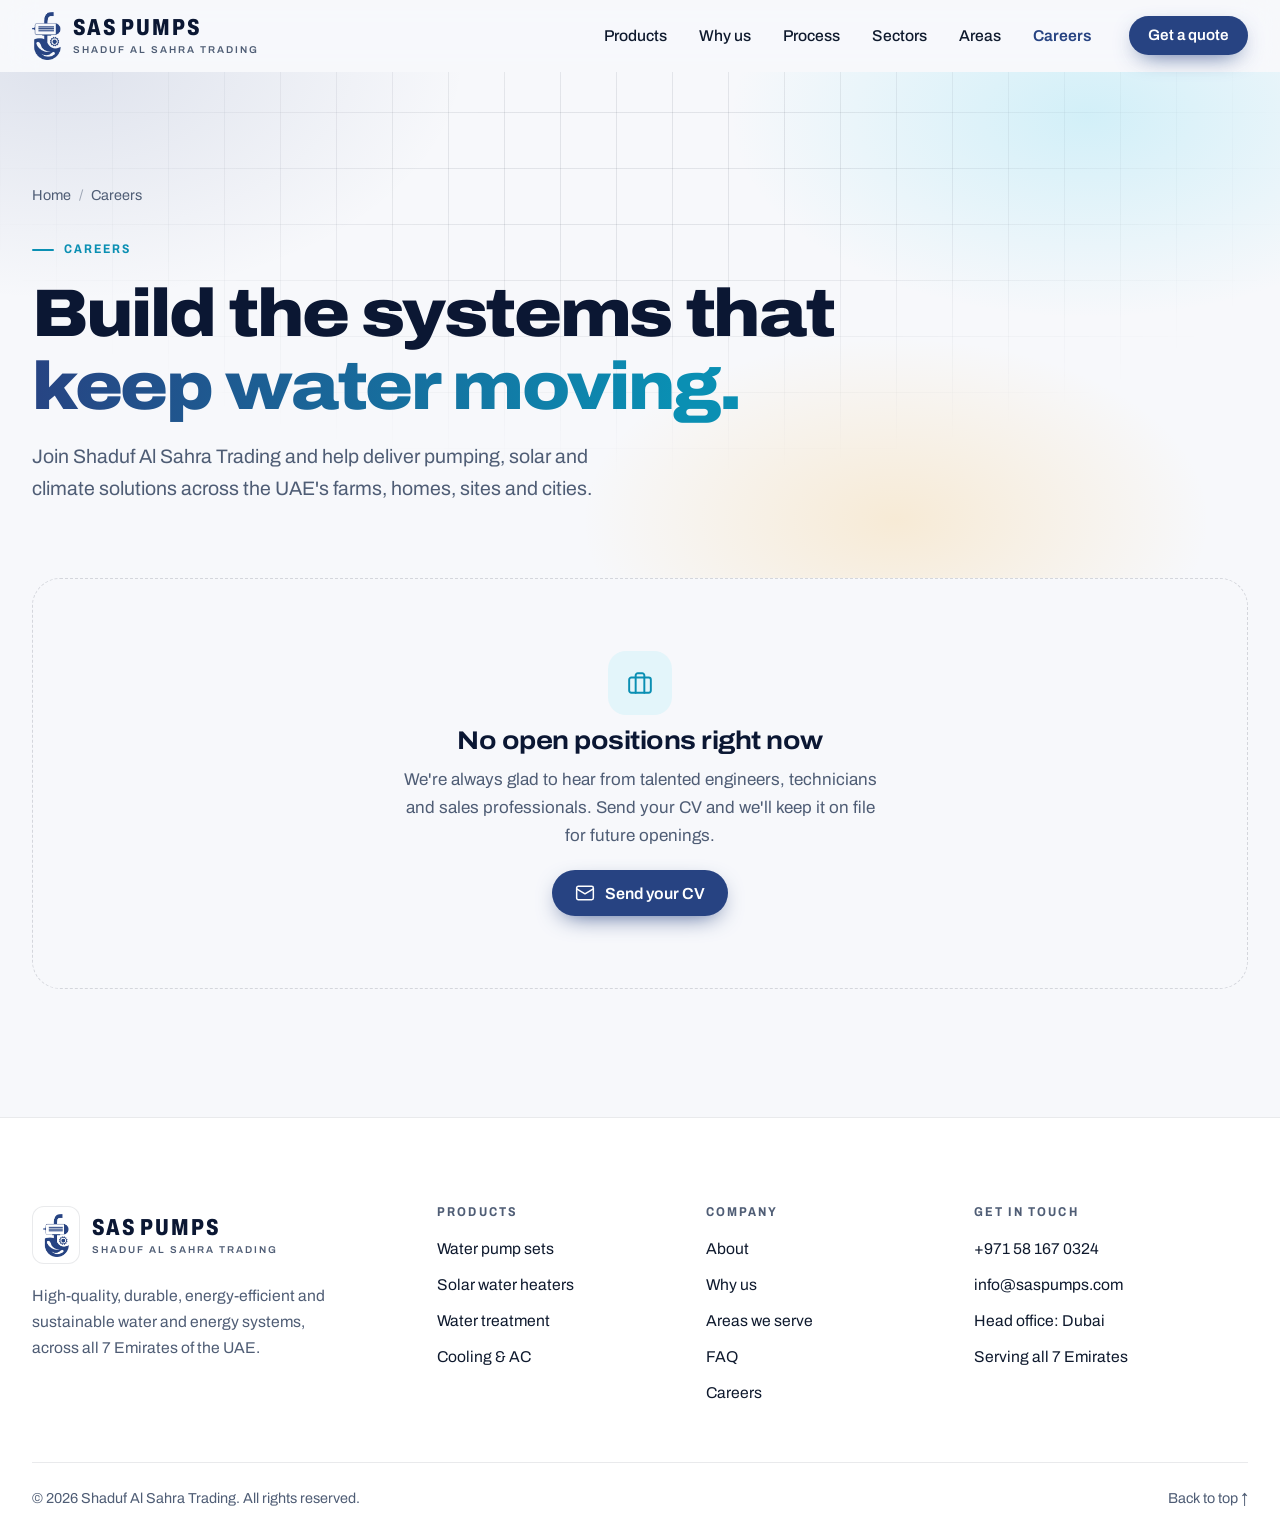
==== commit e1290cca: "Redesign site with modern UI, all-Emirates targeting and SEO fixes - New responsive design: variable" ====
--- a/careers.html
+++ b/careers.html
@@ -1,209 +1,196 @@
-<!DOCTYPE html>
-<html lang="en">
-
-<head>
-    <meta charset="UTF-8">
-    <meta name="viewport" content="width=device-width, initial-scale=1.0, viewport-fit=cover">
-    <title>Careers | Shaduf Al Sahra Trading</title>
-    <meta name="description"
-        content="Join our team at Shaduf Al Sahra Trading. Explore career opportunities in water and energy solutions.">
-    <!-- Google Fonts -->
-    <link rel="preconnect" href="https://fonts.googleapis.com">
-    <link rel="preconnect" href="https://fonts.gstatic.com" crossorigin>
-    <link
-        href="https://fonts.googleapis.com/css2?family=Outfit:wght@300;400;500;600;700;800&family=Inter:wght@400;500;600&family=Barlow+Condensed:wght@600;700;800&display=swap"
-        rel="stylesheet">
-    <!-- Favicon -->
-    <link rel="icon" type="image/png" href="assets/favicon.png">
-    <link rel="apple-touch-icon" href="assets/favicon.png">
-    <!-- FontAwesome for Icons -->
-    <link rel="stylesheet" href="https://cdnjs.cloudflare.com/ajax/libs/font-awesome/6.4.0/css/all.min.css">
-    <!-- Custom CSS -->
-    <link rel="stylesheet" href="styles.css">
-    <style>
-        .page-header {
-            padding: 180px 0 80px 0;
-            background-color: var(--dark-bg);
-            color: var(--white);
-            text-align: center;
-            position: relative;
-        }
-
-        .jobs-grid {
-            display: grid;
-            grid-template-columns: repeat(auto-fit, minmax(320px, 1fr));
-            gap: 30px;
-            margin-top: 50px;
-        }
-
-        .job-card {
-            background: var(--white);
-            padding: 30px;
-            border-radius: 16px;
-            box-shadow: 0 5px 20px rgba(0, 0, 0, 0.05);
-            transition: var(--transition);
-            border: 1px solid rgba(0, 0, 0, 0.03);
-            display: flex;
-            flex-direction: column;
-            text-align: left;
-        }
-
-        .job-card:hover {
-            transform: translateY(-5px);
-            box-shadow: 0 15px 30px rgba(0, 0, 0, 0.08);
-            border-color: var(--accent-color);
-        }
-
-        .job-title {
-            font-size: 1.5rem;
-            color: var(--primary-blue);
-            margin-bottom: 10px;
-        }
-
-        .job-meta {
-            display: flex;
-            flex-wrap: wrap;
-            gap: 15px;
-            margin-bottom: 20px;
-            color: var(--text-muted);
-            font-size: 0.95rem;
-        }
-
-        .job-meta span {
-            display: flex;
-            align-items: center;
-            gap: 5px;
-        }
-
-        .job-meta i {
-            color: var(--accent-color);
-        }
-
-        .job-desc {
-            margin-bottom: 25px;
-            font-size: 1rem;
-            color: var(--text-main);
-            flex-grow: 1;
-        }
-
-        .job-card .btn-primary-sm {
-            align-self: flex-start;
-        }
-    </style>
-</head>
-
-<body>
-    <!-- Navbar -->
-    <nav class="navbar scrolled" id="navbar">
-        <div class="container nav-container">
-            <div class="logo">
-                <a href="index.html" class="brand-link">
-                    <img src="assets/favicon.png" alt="Shaduf Al Sahra Trading Logo" class="nav-logo">
-                    <div class="brand-text">
-                        <span class="brand-title">SAS PUMPS</span>
-                        <span class="brand-subtitle">SHADUF AL SAHRA TRADING</span>
-                    </div>
-                </a>
-            </div>
-            <ul class="nav-links">
-                <li><a href="index.html#home">Home</a></li>
-                <li><a href="index.html#products">Products</a></li>
-                <li><a href="index.html#why-us">Why Us</a></li>
-                <li><a href="index.html#applications">Applications</a></li>
-                <li><a href="careers.html" class="highlight">Careers</a></li>
-                <li><a href="index.html#contact" class="btn-primary-sm">Contact Us</a></li>
-            </ul>
-            <div class="mobile-menu-btn">
-                <i class="fas fa-bars"></i>
-            </div>
-        </div>
-    </nav>
-
-    <!-- Page Header -->
-    <header class="page-header">
-        <div class="container fade-in-up">
-            <h1 class="section-title">Join Our <span class="highlight">Team</span></h1>
-            <div class="title-underline center"></div>
-            <p style="font-size: 1.2rem; max-width: 600px; margin: 0 auto; color: #E2E8F0;">
-                Discover exciting career opportunities with Shaduf Al Sahra Trading and help us innovate water & energy
-                solutions.
-            </p>
-        </div>
-    </header>
-
-    <!-- Careers Section -->
-    <section class="section-padding bg-light" style="min-height: 50vh;">
-        <div class="container">
-            <div id="jobs-container" class="jobs-grid">
-                <!-- Jobs will be generated here by careers.js -->
-            </div>
-            <div id="no-jobs-msg" style="display: none; text-align: center; padding: 60px 20px;">
-                <i class="fas fa-briefcase" style="font-size: 3rem; color: #cbd5e1; margin-bottom: 20px;"></i>
-                <h3 style="color: var(--text-muted); font-size: 1.5rem; margin-bottom: 10px;">No Current Openings</h3>
-                <p style="color: var(--text-muted);">There are currently no open positions. Please check back later or
-                    send your resume to our email: <a href="mailto:info@saspumps.com"
-                        style="color: var(--primary-blue); font-weight: 500;">info@saspumps.com</a>.</p>
-            </div>
-        </div>
-    </section>
-
-    <!-- Footer / Contact -->
-    <footer class="footer" id="contact">
-        <div class="container">
-            <div class="footer-grid">
-                <div class="footer-brand fade-in-up">
-                    <a href="index.html" class="brand-link" style="margin-bottom: 20px;">
-                        <img src="assets/favicon.png" alt="Shaduf Al Sahra Trading Logo" class="footer-logo">
-                        <div class="brand-text">
-                            <span class="brand-title" style="color: var(--white);">SAS PUMPS</span>
-                            <span class="brand-subtitle" style="color: #cbd5e1;">SHADUF AL SAHRA TRADING</span>
-                        </div>
-                    </a>
-                    <p>Delivering high-quality, durable, energy-efficient, and environmentally sustainable systems
-                        globally.</p>
-                    <div class="social-links">
-                        <a href="#"><i class="fab fa-linkedin-in"></i></a>
-                        <a href="#"><i class="fab fa-twitter"></i></a>
-                        <a href="#"><i class="fab fa-facebook-f"></i></a>
-                    </div>
-                </div>
-
-                <div class="footer-contact fade-in-up delay-1">
-                    <h3>Get In Touch</h3>
-                    <ul class="contact-list">
-                        <li><i class="fas fa-phone-alt"></i> +971 58 167 0324</li>
-                        <li><i class="fas fa-envelope"></i> info@saspumps.com</li>
-                        <li><i class="fas fa-globe"></i> www.saspumps.com</li>
-                        <li><i class="fas fa-map-marker-alt"></i> Dubai, United Arab Emirates</li>
-                    </ul>
-                </div>
-
-                <div class="footer-form fade-in-up delay-2">
-                    <h3>Send a Message</h3>
-                    <form id="contactForm" action="https://formspree.io/f/mkovddkq" method="POST">
-                        <div class="form-group">
-                            <input type="text" name="name" placeholder="Your Name" required>
-                        </div>
-                        <div class="form-group">
-                            <input type="email" name="email" placeholder="Your Email" required>
-                        </div>
-                        <div class="form-group">
-                            <textarea name="message" placeholder="Your Message" rows="3" required></textarea>
-                        </div>
-                        <button type="submit" class="btn-primary w-100">Send</button>
-                    </form>
-                </div>
-            </div>
-
-            <div class="footer-bottom">
-                <p>&copy; 2026 Shaduf Al Sahra Trading. All Rights Reserved.</p>
-            </div>
-        </div>
-    </footer>
-
-    <!-- Custom Scripts -->
-    <script src="careers.js"></script>
-    <script src="main.js"></script>
-</body>
-
-</html>+<!DOCTYPE html>
+<html lang="en">
+
+<head>
+    <meta charset="UTF-8">
+    <meta name="viewport" content="width=device-width, initial-scale=1, viewport-fit=cover">
+
+    <title>Careers at SAS Pumps | Engineering Jobs in the UAE</title>
+    <meta name="description"
+        content="Careers at Shaduf Al Sahra Trading (SAS Pumps). Join our Dubai-based team delivering water pumping, solar energy and climate control projects across all 7 Emirates.">
+    <meta name="robots" content="index, follow, max-image-preview:large">
+    <link rel="canonical" href="https://saspumps.com/careers.html">
+    <meta name="theme-color" content="#ffffff" media="(prefers-color-scheme: light)">
+    <meta name="theme-color" content="#08101f" media="(prefers-color-scheme: dark)">
+    <meta name="color-scheme" content="light dark">
+
+    <meta property="og:type" content="website">
+    <meta property="og:url" content="https://saspumps.com/careers.html">
+    <meta property="og:site_name" content="SAS Pumps">
+    <meta property="og:title" content="Careers at SAS Pumps | Shaduf Al Sahra Trading">
+    <meta property="og:description"
+        content="Join Shaduf Al Sahra Trading (SAS Pumps) and help engineer water and energy solutions across the UAE.">
+    <meta property="og:image" content="https://saspumps.com/assets/img/og-image.jpg">
+    <meta property="og:image:width" content="1200">
+    <meta property="og:image:height" content="630">
+    <meta property="og:locale" content="en_AE">
+    <meta name="twitter:card" content="summary_large_image">
+    <meta name="twitter:title" content="Careers at SAS Pumps | Shaduf Al Sahra Trading">
+    <meta name="twitter:description" content="Join our team engineering water and energy solutions across the UAE.">
+    <meta name="twitter:image" content="https://saspumps.com/assets/img/og-image.jpg">
+
+    <link rel="icon" href="/assets/icons/favicon.ico" sizes="48x48">
+    <link rel="icon" href="/assets/icons/favicon-32.png" type="image/png" sizes="32x32">
+    <link rel="apple-touch-icon" href="/assets/icons/apple-touch-icon.png">
+    <link rel="manifest" href="/site.webmanifest">
+
+    <link rel="preconnect" href="https://fonts.googleapis.com">
+    <link rel="preconnect" href="https://fonts.gstatic.com" crossorigin>
+    <link rel="stylesheet"
+        href="https://fonts.googleapis.com/css2?family=Archivo:ital,wdth,wght@0,62..125,300..900;1,62..125,300..900&display=swap">
+    <link rel="stylesheet" href="/styles.css">
+
+    <script type="application/ld+json">
+    {
+      "@context": "https://schema.org",
+      "@graph": [
+        {
+          "@type": "WebPage",
+          "@id": "https://saspumps.com/careers.html#webpage",
+          "url": "https://saspumps.com/careers.html",
+          "name": "Careers at SAS Pumps",
+          "isPartOf": { "@id": "https://saspumps.com/#website" },
+          "about": { "@id": "https://saspumps.com/#organization" },
+          "breadcrumb": { "@id": "https://saspumps.com/careers.html#breadcrumb" }
+        },
+        {
+          "@type": "BreadcrumbList",
+          "@id": "https://saspumps.com/careers.html#breadcrumb",
+          "itemListElement": [
+            { "@type": "ListItem", "position": 1, "name": "Home", "item": "https://saspumps.com/" },
+            { "@type": "ListItem", "position": 2, "name": "Careers", "item": "https://saspumps.com/careers.html" }
+          ]
+        }
+      ]
+    }
+    </script>
+</head>
+
+<body>
+    <svg xmlns="http://www.w3.org/2000/svg" hidden>
+        <symbol id="i-briefcase" viewBox="0 0 24 24"><rect x="2" y="7" width="20" height="14" rx="2"/><path d="M16 21V5a2 2 0 0 0-2-2h-4a2 2 0 0 0-2 2v16"/></symbol>
+        <symbol id="i-pin" viewBox="0 0 24 24"><path d="M20 10c0 6-8 12-8 12s-8-6-8-12a8 8 0 0 1 16 0z"/><circle cx="12" cy="10" r="3"/></symbol>
+        <symbol id="i-clock" viewBox="0 0 24 24"><circle cx="12" cy="12" r="10"/><path d="M12 6v6l4 2"/></symbol>
+        <symbol id="i-mail" viewBox="0 0 24 24"><rect x="2" y="4" width="20" height="16" rx="2"/><path d="m22 7-10 6L2 7"/></symbol>
+        <symbol id="i-arrow" viewBox="0 0 24 24"><path d="M5 12h14M12 5l7 7-7 7"/></symbol>
+        <symbol id="i-menu" viewBox="0 0 24 24"><path d="M4 7h16M4 12h16M4 17h16"/></symbol>
+        <symbol id="i-close" viewBox="0 0 24 24"><path d="M18 6 6 18M6 6l12 12"/></symbol>
+    </svg>
+
+    <a class="skip-link" href="#main">Skip to content</a>
+
+    <header class="site-header" data-header>
+        <div class="container header-inner">
+            <a class="brand" href="/" aria-label="SAS Pumps home">
+                <img class="brand-mark" src="/assets/img/logo-mark.webp" alt="" width="29" height="48">
+                <span class="brand-text">
+                    <span class="brand-name">SAS Pumps</span>
+                    <span class="brand-sub">Shaduf Al Sahra Trading</span>
+                </span>
+            </a>
+            <nav class="site-nav" id="site-nav" aria-label="Main">
+                <ul>
+                    <li><a href="/#products">Products</a></li>
+                    <li><a href="/#why-us">Why us</a></li>
+                    <li><a href="/#process">Process</a></li>
+                    <li><a href="/#applications">Sectors</a></li>
+                    <li><a href="/#areas">Areas</a></li>
+                    <li><a href="/careers.html" aria-current="page">Careers</a></li>
+                    <li class="nav-cta-mobile"><a class="btn btn-primary" href="/#contact">Get a quote</a></li>
+                </ul>
+            </nav>
+            <a class="btn btn-primary btn-sm header-cta" href="/#contact">Get a quote</a>
+            <button class="nav-toggle" type="button" aria-expanded="false" aria-controls="site-nav">
+                <span class="visually-hidden">Menu</span>
+                <svg class="i i-open" aria-hidden="true"><use href="#i-menu"/></svg>
+                <svg class="i i-close" aria-hidden="true"><use href="#i-close"/></svg>
+            </button>
+        </div>
+    </header>
+
+    <main id="main">
+        <section class="page-hero" aria-labelledby="page-title">
+            <div class="hero-bg" aria-hidden="true"></div>
+            <div class="container">
+                <nav class="breadcrumb" aria-label="Breadcrumb">
+                    <ol role="list">
+                        <li><a href="/">Home</a></li>
+                        <li><span aria-current="page">Careers</span></li>
+                    </ol>
+                </nav>
+                <p class="eyebrow">Careers</p>
+                <h1 id="page-title">Build the systems that <span class="accent">keep water moving.</span></h1>
+                <p class="lead">Join Shaduf Al Sahra Trading and help deliver pumping, solar and climate solutions across
+                    the UAE's farms, homes, sites and cities.</p>
+            </div>
+        </section>
+
+        <section class="section" style="padding-top: 0" aria-label="Open positions">
+            <div class="container">
+                <div id="jobs-container" class="jobs-grid"></div>
+
+                <div id="no-jobs-msg" class="empty-state" hidden>
+                    <span class="icon-tile"><svg class="i" aria-hidden="true"><use href="#i-briefcase"/></svg></span>
+                    <h2>No open positions right now</h2>
+                    <p>We're always glad to hear from talented engineers, technicians and sales professionals. Send
+                        your CV and we'll keep it on file for future openings.</p>
+                    <a class="btn btn-primary" href="mailto:info@saspumps.com?subject=Speculative%20application">
+                        <svg class="i" aria-hidden="true"><use href="#i-mail"/></svg> Send your CV
+                    </a>
+                </div>
+            </div>
+        </section>
+    </main>
+
+    <footer class="site-footer">
+        <div class="container footer-grid">
+            <div class="footer-brand">
+                <a class="brand" href="/" aria-label="SAS Pumps home">
+                    <span class="brand-badge"><img class="brand-mark" src="/assets/img/logo-mark.webp" alt="" width="29" height="48" loading="lazy"></span>
+                    <span class="brand-text">
+                        <span class="brand-name">SAS Pumps</span>
+                        <span class="brand-sub">Shaduf Al Sahra Trading</span>
+                    </span>
+                </a>
+                <p>High-quality, durable, energy-efficient and sustainable water and energy systems, across all 7 Emirates of the UAE.</p>
+            </div>
+            <nav aria-label="Products">
+                <h2 class="footer-title">Products</h2>
+                <ul role="list">
+                    <li><a href="/#products">Water pump sets</a></li>
+                    <li><a href="/#products">Solar water heaters</a></li>
+                    <li><a href="/#products">Water treatment</a></li>
+                    <li><a href="/#products">Cooling &amp; AC</a></li>
+                </ul>
+            </nav>
+            <nav aria-label="Company">
+                <h2 class="footer-title">Company</h2>
+                <ul role="list">
+                    <li><a href="/#about">About</a></li>
+                    <li><a href="/#why-us">Why us</a></li>
+                    <li><a href="/#areas">Areas we serve</a></li>
+                    <li><a href="/#faq">FAQ</a></li>
+                    <li><a href="/careers.html">Careers</a></li>
+                </ul>
+            </nav>
+            <div>
+                <h2 class="footer-title">Get in touch</h2>
+                <ul role="list">
+                    <li><a href="tel:+971581670324">+971 58 167 0324</a></li>
+                    <li><a href="mailto:info@saspumps.com">info@saspumps.com</a></li>
+                    <li>Head office: Dubai</li>
+                    <li><a href="/#areas">Serving all 7 Emirates</a></li>
+                </ul>
+            </div>
+        </div>
+        <div class="container footer-bottom">
+            <p>&copy; <span data-year>2026</span> Shaduf Al Sahra Trading. All rights reserved.</p>
+            <a href="#main" class="to-top">Back to top ↑</a>
+        </div>
+    </footer>
+
+    <script src="/careers.js" defer></script>
+    <script src="/main.js" defer></script>
+</body>
+
+</html>
--- a/styles.css
+++ b/styles.css
@@ -1,1121 +1,1103 @@
-/* =========================================
-   CSS variables & Reset
-========================================= */
-:root {
-    /* Brand Colors (Natural Green & Blue Theme) */
-    --primary-blue: #0E4B75;
-    /* Deep Ocean Blue */
-    --secondary-blue: #186A9E;
-    /* Vivid Water Blue */
-    --accent-color: #10B981;
-    /* Fresh Emerald Green */
-    --dark-bg: #0F172A;
-    /* Deep Slate/Navy */
-    --light-bg: #F0FDF4;
-    /* Very subtle mint/green-tinted white */
-    --white: #FFFFFF;
-    --text-main: #1E293B;
-    /* Darker slate for readability */
-    --text-muted: #64748B;
-
-    /* Typography */
-    --font-heading: 'Barlow Condensed', sans-serif;
-    --font-body: 'Inter', sans-serif;
-    --font-brand-secondary: 'Outfit', sans-serif;
-    /* Keep Outfit for section headings */
-
-    /* Layout */
-    --container-width: 1200px;
-    --transition: all 0.3s cubic-bezier(0.25, 0.8, 0.25, 1);
-}
-
-* {
-    margin: 0;
-    padding: 0;
-    box-sizing: border-box;
-}
-
-html {
-    scroll-behavior: smooth;
-    overflow-x: hidden;
-}
-
-body {
-    font-family: var(--font-body);
-    color: var(--text-main);
-    background-color: var(--white);
-    /* Subtle dot grid pattern */
-    background-image: radial-gradient(circle, rgba(14, 75, 117, 0.15) 1px, transparent 1px);
-    background-size: 28px 28px;
-    line-height: 1.6;
-    overflow-x: hidden;
-}
-
-h1,
-h2,
-h3,
-h4,
-h5,
-h6 {
-    font-family: var(--font-heading);
-    color: var(--primary-blue);
-    font-weight: 700;
-    line-height: 1.2;
-}
-
-a {
-    text-decoration: none;
-    color: inherit;
-}
-
-ul {
-    list-style: none;
-}
-
-/* =========================================
-   Utility Classes
-========================================= */
-.container {
-    max-width: var(--container-width);
-    margin: 0 auto;
-    padding: 0 5%;
-}
-
-.section-padding {
-    padding: 100px 0;
-}
-
-.bg-light {
-    background-color: var(--light-bg);
-}
-
-.text-center {
-    text-align: center;
-}
-
-.text-white {
-    color: var(--white) !important;
-}
-
-.w-100 {
-    width: 100%;
-}
-
-.highlight {
-    color: var(--accent-color);
-}
-
-.highlight-alt {
-    color: #cbd5e1;
-}
-
-.section-title {
-    font-size: 2.5rem;
-    margin-bottom: 0.5rem;
-}
-
-.title-underline {
-    height: 4px;
-    width: 60px;
-    background-color: var(--accent-color);
-    margin-bottom: 2rem;
-    border-radius: 2px;
-}
-
-.title-underline.center {
-    margin: 0 auto 2rem auto;
-}
-
-.title-underline.bg-white {
-    background-color: var(--white);
-}
-
-/* Buttons */
-.btn-primary,
-.btn-secondary,
-.btn-primary-sm {
-    display: inline-block;
-    padding: 14px 32px;
-    border-radius: 50px;
-    font-family: var(--font-heading);
-    font-weight: 600;
-    letter-spacing: 0.5px;
-    transition: var(--transition);
-    cursor: pointer;
-    border: none;
-    text-align: center;
-}
-
-.btn-primary {
-    background: linear-gradient(135deg, var(--accent-color), var(--primary-blue));
-    color: var(--white);
-    box-shadow: 0 4px 15px rgba(16, 185, 129, 0.3);
-}
-
-.btn-primary:hover {
-    transform: translateY(-3px);
-    box-shadow: 0 8px 25px rgba(16, 185, 129, 0.4);
-}
-
-.btn-secondary {
-    background-color: transparent;
-    color: var(--white);
-    border: 2px solid var(--white);
-}
-
-.btn-secondary:hover {
-    background-color: var(--white);
-    color: var(--primary-blue);
-}
-
-.btn-primary-sm {
-    padding: 10px 24px;
-    background-color: var(--primary-blue);
-    color: var(--white);
-}
-
-.btn-primary-sm:hover {
-    background-color: var(--accent-color);
-}
-
-/* =========================================
-   Navbar
-========================================= */
-.navbar {
-    position: fixed;
-    top: 20px;
-    left: 50%;
-    transform: translateX(-50%) translateZ(0);
-    /* Add translateZ(0) */
-    width: 90%;
-    max-width: 1200px;
-    z-index: 1000;
-    padding: 12px 25px;
-    transition: var(--transition);
-    background: rgba(255, 255, 255, 0.03);
-    /* Extremely subtle frosted glass */
-    backdrop-filter: blur(20px);
-    -webkit-backdrop-filter: blur(20px);
-    border: 1px solid rgba(255, 255, 255, 0.15);
-    border-radius: 100px;
-    box-shadow: 0 10px 30px rgba(0, 0, 0, 0.1);
-
-    /* Hardware acceleration to fix mobile rendering bugs on load */
-    will-change: transform, backdrop-filter;
-    -webkit-backface-visibility: hidden;
-    backface-visibility: hidden;
-}
-
-.navbar.scrolled {
-    top: 10px;
-    background: rgba(255, 255, 255, 0.95);
-    border: 1px solid rgba(0, 0, 0, 0.05);
-    box-shadow: 0 10px 30px rgba(0, 0, 0, 0.08);
-    padding: 10px 25px;
-}
-
-.navbar.scrolled .logo a {
-    color: var(--primary-blue);
-}
-
-.navbar.scrolled .nav-links a:not(.btn-primary-sm) {
-    color: var(--text-main);
-}
-
-.navbar.scrolled .mobile-menu-btn {
-    color: var(--primary-blue);
-}
-
-.nav-container {
-    display: flex;
-    justify-content: space-between;
-    align-items: center;
-    width: 100%;
-}
-
-.nav-logo {
-    height: 65px;
-    width: 65px;
-    object-fit: contain;
-    transition: var(--transition);
-    background-color: var(--white);
-    padding: 7px;
-    border-radius: 50%;
-    /* Circle logo container */
-    box-shadow: 0 4px 10px rgba(0, 0, 0, 0.1);
-}
-
-.navbar.scrolled .nav-logo {
-    background-color: transparent;
-    padding: 0;
-    height: 55px;
-    width: 55px;
-    box-shadow: none;
-    border-radius: 0;
-}
-
-/* Brand Typography Layout */
-.brand-link {
-    display: flex;
-    align-items: center;
-    gap: 12px;
-    text-decoration: none;
-}
-
-.brand-text {
-    display: flex;
-    flex-direction: column;
-    justify-content: center;
-}
-
-.brand-title {
-    font-family: 'Barlow Condensed', sans-serif;
-    font-size: 2.0rem;
-    font-weight: 700;
-    color: var(--white);
-    letter-spacing: 3px;
-    line-height: 1;
-    text-transform: uppercase;
-    transition: var(--transition);
-}
-
-.navbar.scrolled .brand-title {
-    color: var(--primary-blue);
-}
-
-.brand-subtitle {
-    font-family: var(--font-body);
-    font-size: 0.95rem;
-    font-weight: 600;
-    color: rgba(255, 255, 255, 0.9);
-    letter-spacing: 3px;
-    text-transform: uppercase;
-    margin-top: 4px;
-    transition: var(--transition);
-}
-
-.navbar.scrolled .brand-subtitle {
-    color: var(--text-muted);
-}
-
-.nav-links {
-    display: flex;
-    align-items: center;
-    gap: 30px;
-}
-
-.nav-links a {
-    color: var(--white);
-    font-weight: 500;
-    font-size: 1rem;
-    position: relative;
-    transition: var(--transition);
-}
-
-.nav-links a:not(.btn-primary-sm)::after {
-    content: '';
-    position: absolute;
-    bottom: -5px;
-    left: 0;
-    width: 0;
-    height: 2px;
-    background-color: var(--accent-color);
-    transition: var(--transition);
-}
-
-.nav-links a:not(.btn-primary-sm):hover::after {
-    width: 100%;
-}
-
-.mobile-menu-btn {
-    display: none;
-    font-size: 1.5rem;
-    color: var(--white);
-    cursor: pointer;
-    position: relative;
-    z-index: 1001;
-    margin-bottom: 20px;
-    /* Push icon upwards */
-}
-
-/* =========================================
-   Hero Section
-========================================= */
-.hero {
-    height: 100vh;
-    min-height: 600px;
-    position: relative;
-    display: flex;
-    align-items: center;
-    background: url('assets/hero-bg.jpg') center/cover no-repeat;
-    background-color: var(--dark-bg);
-    overflow: hidden;
-}
-
-.hero-overlay {
-    position: absolute;
-    top: 0;
-    left: 0;
-    width: 100%;
-    height: 100%;
-    background: linear-gradient(135deg, rgba(31, 37, 44, 0.9) 0%, rgba(35, 67, 131, 0.7) 100%);
-    z-index: 1;
-}
-
-/* Blueprint grid overlay on hero */
-.hero-overlay::after {
-    content: '';
-    position: absolute;
-    top: 0;
-    left: 0;
-    width: 100%;
-    height: 100%;
-    background-image:
-        linear-gradient(rgba(255, 255, 255, 0.04) 1px, transparent 1px),
-        linear-gradient(90deg, rgba(255, 255, 255, 0.04) 1px, transparent 1px);
-    background-size: 50px 50px;
-}
-
-.hero-content {
-    position: relative;
-    z-index: 2;
-    max-width: 800px;
-    margin-top: 80px;
-}
-
-.hero h1 {
-    font-size: clamp(2.5rem, 4.5vw, 3.5rem);
-    color: var(--white);
-    margin-bottom: 20px;
-}
-
-.hero p {
-    font-size: 1.2rem;
-    color: #E2E8F0;
-    margin-bottom: 40px;
-    max-width: 600px;
-}
-
-.hero-btns {
-    display: flex;
-    gap: 20px;
-    justify-content: center;
-}
-
-.scroll-indicator {
-    position: absolute;
-    bottom: 25px;
-    left: 50%;
-    transform: translateX(-50%);
-    z-index: 2;
-    transition: opacity 0.5s ease, visibility 0.5s ease;
-}
-
-.scroll-indicator.hidden {
-    opacity: 0;
-    visibility: hidden;
-}
-
-.mouse {
-    width: 30px;
-    height: 50px;
-    border: 2px solid var(--white);
-    border-radius: 20px;
-    position: relative;
-}
-
-.mouse::before {
-    content: '';
-    position: absolute;
-    top: 10px;
-    left: 50%;
-    transform: translateX(-50%);
-    width: 6px;
-    height: 6px;
-    background-color: var(--white);
-    border-radius: 50%;
-    animation: scroll 2s infinite;
-}
-
-@keyframes scroll {
-    0% {
-        transform: translate(-50%, 0);
-        opacity: 1;
-    }
-
-    100% {
-        transform: translate(-50%, 20px);
-        opacity: 0;
-    }
-}
-
-/* =========================================
-   Intro Section
-========================================= */
-.intro-grid {
-    display: grid;
-    grid-template-columns: 1fr 1fr;
-    gap: 60px;
-    align-items: center;
-}
-
-.intro-text p {
-    margin-bottom: 20px;
-    font-size: 1.1rem;
-}
-
-.intro-stats {
-    display: grid;
-    grid-template-columns: 1fr;
-    gap: 20px;
-}
-
-.stat-box {
-    background: var(--white);
-    padding: 30px;
-    border-radius: 16px;
-    box-shadow: 0 10px 30px rgba(0, 0, 0, 0.05);
-    display: flex;
-    align-items: center;
-    gap: 20px;
-    transition: var(--transition);
-    border: 1px solid rgba(0, 0, 0, 0.03);
-}
-
-.stat-box:hover {
-    transform: translateX(10px);
-    border-color: var(--accent-color);
-    box-shadow: 0 15px 40px rgba(59, 130, 246, 0.1);
-}
-
-.stat-box i {
-    font-size: 2.5rem;
-    color: var(--accent-color);
-}
-
-.stat-box h3 {
-    font-size: 1.2rem;
-    margin: 0;
-}
-
-/* =========================================
-   Products Section
-========================================= */
-.product-grid {
-    display: grid;
-    grid-template-columns: repeat(auto-fit, minmax(300px, 1fr));
-    gap: 30px;
-    margin-top: 50px;
-}
-
-.product-card {
-    background: var(--white);
-    padding: 40px 30px;
-    border-radius: 20px;
-    box-shadow: 0 10px 30px rgba(0, 0, 0, 0.05);
-    transition: var(--transition);
-    position: relative;
-    overflow: hidden;
-    z-index: 1;
-}
-
-.product-card::before {
-    content: '';
-    position: absolute;
-    top: 0;
-    left: 0;
-    width: 100%;
-    height: 0;
-    background: linear-gradient(135deg, var(--primary-blue), var(--secondary-blue));
-    transition: height 0.4s ease;
-    z-index: -1;
-}
-
-.product-card:hover {
-    transform: translateY(-10px);
-    box-shadow: 0 20px 40px rgba(0, 0, 0, 0.1);
-}
-
-.product-card:hover::before {
-    height: 100%;
-}
-
-.product-card:hover h3,
-.product-card:hover p,
-.product-card:hover .product-icon i,
-.product-card:hover .product-icon svg {
-    color: var(--white);
-}
-
-.product-icon {
-    width: 70px;
-    height: 70px;
-    background: var(--light-bg);
-    border-radius: 50%;
-    display: flex;
-    align-items: center;
-    justify-content: center;
-    margin-bottom: 25px;
-    transition: var(--transition);
-}
-
-.product-card:hover .product-icon {
-    background: rgba(255, 255, 255, 0.2);
-}
-
-.product-icon i,
-.product-icon svg {
-    font-size: 2rem;
-    color: var(--primary-blue);
-    transition: var(--transition);
-}
-
-.product-card h3 {
-    font-size: 1.4rem;
-    margin-bottom: 15px;
-    transition: var(--transition);
-}
-
-.product-card p {
-    color: var(--text-muted);
-    font-size: 0.95rem;
-    transition: var(--transition);
-}
-
-/* =========================================
-   Why Us Section
-========================================= */
-.why-us {
-    background: var(--dark-bg);
-    position: relative;
-}
-
-.why-grid {
-    display: grid;
-    grid-template-columns: repeat(auto-fit, minmax(280px, 1fr));
-    gap: 30px;
-    margin-top: 50px;
-}
-
-.why-card {
-    padding: 35px;
-    border-radius: 16px;
-    background: rgba(255, 255, 255, 0.03);
-    border: 1px solid rgba(255, 255, 255, 0.1);
-    backdrop-filter: blur(10px);
-    transition: var(--transition);
-}
-
-.why-card:hover {
-    background: rgba(255, 255, 255, 0.08);
-    transform: translateY(-5px);
-    border-color: var(--accent-color);
-}
-
-.why-icon {
-    font-size: 2.5rem;
-    color: var(--accent-color);
-    margin-bottom: 20px;
-}
-
-.why-card h3 {
-    color: var(--white);
-    font-size: 1.3rem;
-    margin-bottom: 15px;
-}
-
-.why-card p {
-    color: #94A3B8;
-    font-size: 0.95rem;
-}
-
-/* =========================================
-   Workflow Section
-========================================= */
-.workflow-flex {
-    display: flex;
-    align-items: center;
-    gap: 60px;
-}
-
-.workflow-content {
-    flex: 1;
-}
-
-.workflow-img {
-    flex: 1;
-}
-
-.image-mockup {
-    width: 100%;
-    height: clamp(300px, 40vw, 500px);
-    border-radius: 24px;
-    background-color: var(--dark-bg);
-    background: url('assets/workflow-bg.jpg') center/cover;
-    box-shadow: 0 20px 50px rgba(0, 0, 0, 0.1);
-}
-
-.timeline {
-    margin-top: 40px;
-    position: relative;
-}
-
-.timeline::before {
-    content: '';
-    position: absolute;
-    top: 0;
-    left: 20px;
-    height: 100%;
-    width: 2px;
-    background: rgba(59, 130, 246, 0.2);
-}
-
-.timeline-item {
-    display: flex;
-    gap: 30px;
-    margin-bottom: 40px;
-    position: relative;
-}
-
-.timeline-item:last-child {
-    margin-bottom: 0;
-}
-
-.timeline-dot {
-    width: 42px;
-    height: 42px;
-    background: var(--accent-color);
-    border-radius: 50%;
-    display: flex;
-    align-items: center;
-    justify-content: center;
-    color: var(--white);
-    font-weight: bold;
-    font-family: var(--font-heading);
-    z-index: 2;
-    box-shadow: 0 0 0 8px var(--light-bg);
-    flex-shrink: 0;
-}
-
-.timeline-text h3 {
-    font-size: 1.3rem;
-    margin-bottom: 10px;
-}
-
-.timeline-text p {
-    color: var(--text-muted);
-}
-
-/* =========================================
-   Applications Section
-========================================= */
-.app-grid {
-    display: grid;
-    grid-template-columns: repeat(auto-fit, minmax(200px, 1fr));
-    gap: 20px;
-    margin-top: 50px;
-}
-
-.app-card {
-    text-align: center;
-    padding: 30px 20px;
-    background: var(--white);
-    border-radius: 16px;
-    box-shadow: 0 5px 20px rgba(0, 0, 0, 0.03);
-    transition: var(--transition);
-}
-
-.app-card:hover {
-    transform: translateY(-5px);
-    box-shadow: 0 15px 30px rgba(0, 0, 0, 0.08);
-}
-
-.app-icon {
-    font-size: 2.5rem;
-    color: var(--primary-blue);
-    margin-bottom: 20px;
-}
-
-.app-card h3 {
-    font-size: 1.2rem;
-    margin-bottom: 10px;
-}
-
-.app-card p {
-    font-size: 0.9rem;
-    color: var(--text-muted);
-}
-
-/* =========================================
-   Footer
-========================================= */
-.footer {
-    background-color: var(--primary-blue);
-    color: var(--white);
-    padding: 80px 0 20px;
-    position: relative;
-    overflow: hidden;
-}
-
-/* Decorative geometry in footer */
-.footer::after {
-    content: '';
-    position: absolute;
-    bottom: -100px;
-    right: -100px;
-    width: 300px;
-    height: 300px;
-    background: rgba(255, 255, 255, 0.05);
-    border-radius: 50%;
-}
-
-.footer-grid {
-    display: grid;
-    grid-template-columns: 2fr 1.5fr 2fr;
-    gap: 50px;
-    position: relative;
-    z-index: 2;
-    margin-bottom: 60px;
-}
-
-.footer-logo {
-    height: 80px;
-    width: 80px;
-    object-fit: contain;
-    margin-bottom: 0;
-    /* Remove so it sits vertically with the text */
-    background-color: rgba(255, 255, 255, 0.95);
-    padding: 10px;
-    border-radius: 50%;
-    box-shadow: 0 4px 15px rgba(0, 0, 0, 0.2);
-}
-
-/* Footer brand link spacing */
-.footer-brand .brand-link {
-    margin-bottom: 20px;
-    align-items: center;
-}
-
-.footer-brand p {
-    color: #cbd5e1;
-    margin-bottom: 30px;
-    max-width: 300px;
-}
-
-.social-links {
-    display: flex;
-    gap: 15px;
-}
-
-.social-links a {
-    width: 40px;
-    height: 40px;
-    background: rgba(255, 255, 255, 0.1);
-    border-radius: 50%;
-    display: flex;
-    align-items: center;
-    justify-content: center;
-    transition: var(--transition);
-}
-
-.social-links a:hover {
-    background: var(--accent-color);
-    transform: translateY(-3px);
-}
-
-.footer-contact h3,
-.footer-form h3 {
-    color: var(--white);
-    margin-bottom: 25px;
-}
-
-.contact-list li {
-    display: flex;
-    align-items: center;
-    gap: 15px;
-    margin-bottom: 18px;
-    color: #cbd5e1;
-}
-
-.contact-list i {
-    display: flex;
-    align-items: center;
-    justify-content: center;
-    width: 38px;
-    height: 38px;
-    min-width: 38px;
-    /* prevents it from shrinking */
-    border-radius: 50%;
-    background: var(--accent-color);
-    color: var(--white);
-    font-size: 0.9rem;
-    box-shadow: 0 4px 12px rgba(16, 185, 129, 0.3);
-    transition: var(--transition);
-}
-
-.contact-list li:hover i {
-    transform: scale(1.1);
-    box-shadow: 0 6px 18px rgba(16, 185, 129, 0.5);
-}
-
-.form-group {
-    margin-bottom: 15px;
-}
-
-.form-group input,
-.form-group textarea {
-    width: 100%;
-    padding: 12px 15px;
-    background: rgba(255, 255, 255, 0.05);
-    border: 1px solid rgba(255, 255, 255, 0.1);
-    border-radius: 8px;
-    color: var(--white);
-    font-family: inherit;
-    transition: var(--transition);
-}
-
-.form-group input:focus,
-.form-group textarea:focus {
-    outline: none;
-    border-color: var(--accent-color);
-    background: rgba(255, 255, 255, 0.1);
-}
-
-.footer-bottom {
-    text-align: center;
-    padding-top: 30px;
-    border-top: 1px solid rgba(255, 255, 255, 0.1);
-    color: #94A3B8;
-    position: relative;
-    z-index: 2;
-}
-
-/* =========================================
-   Animations & Transitions (Intersection Observer Classes)
-========================================= */
-.animate-up,
-.fade-in-up,
-.fade-in-left,
-.fade-in-right {
-    opacity: 0;
-    will-change: transform, opacity;
-}
-
-.animate-up {
-    transform: translateY(30px);
-}
-
-.fade-in-up {
-    transform: translateY(40px);
-}
-
-.fade-in-left {
-    transform: translateX(-40px);
-}
-
-.fade-in-right {
-    transform: translateX(40px);
-}
-
-/* When class 'visible' is added via JS */
-.visible {
-    opacity: 1;
-    transform: translate(0, 0);
-    transition: opacity 0.8s ease, transform 0.8s cubic-bezier(0.25, 0.8, 0.25, 1);
-}
-
-/* Stagger delays */
-.delay-1 {
-    transition-delay: 0.1s;
-}
-
-.delay-2 {
-    transition-delay: 0.2s;
-}
-
-.delay-3 {
-    transition-delay: 0.3s;
-}
-
-.delay-4 {
-    transition-delay: 0.4s;
-}
-
-
-/* =========================================
-   Responsive Design
-========================================= */
-@media (max-width: 992px) {
-
-    .intro-grid,
-    .workflow-flex {
-        grid-template-columns: 1fr;
-        flex-direction: column;
-    }
-
-    .workflow-img {
-        width: 100%;
-        margin-top: 30px;
-    }
-
-    .footer-grid {
-        grid-template-columns: 1fr 1fr;
-    }
-}
-
-@media (max-width: 768px) {
-    .navbar {
-        top: max(15px, env(safe-area-inset-top, 15px));
-        /* Float under the notch safely */
-        width: 92%;
-        padding: 8px 18px;
-        background-color: rgba(15, 23, 42, 0.65);
-        /* Elegant dark glass */
-        border: 1px solid rgba(255, 255, 255, 0.15);
-        border-radius: 50px;
-        /* Pill shape */
-        box-sizing: border-box;
-    }
-
-    .navbar.scrolled {
-        top: 10px;
-        padding: 6px 15px;
-        background-color: rgba(255, 255, 255, 0.95);
-        border: 1px solid rgba(0, 0, 0, 0.05);
-    }
-
-    .nav-logo {
-        height: 48px;
-        width: 48px;
-        padding: 6px;
-        background-color: var(--white);
-        border-radius: 50%;
-        box-shadow: 0 2px 8px rgba(0, 0, 0, 0.1);
-    }
-
-    .navbar.scrolled .nav-logo {
-        height: 42px;
-        width: 42px;
-        background-color: transparent;
-        padding: 0;
-        box-shadow: none;
-    }
-
-    .brand-title {
-        font-size: 1.15rem;
-        /* Slightly smaller to fit both lines */
-        letter-spacing: 1px;
-        margin: 0;
-        line-height: normal;
-        color: var(--white) !important;
-    }
-
-    .navbar.scrolled .brand-title {
-        font-size: 1.1rem;
-        color: var(--primary-blue) !important;
-    }
-
-    /* Restoring subtitle on mobile */
-    .brand-subtitle {
-        display: block !important;
-        font-size: 0.55rem;
-        letter-spacing: 1px;
-        line-height: 1;
-        margin: 2px 0 0 0;
-        color: rgba(255, 255, 255, 0.9) !important;
-    }
-
-    .navbar.scrolled .brand-subtitle {
-        color: var(--text-muted) !important;
-    }
-
-    .nav-links {
-        position: absolute;
-        top: calc(100% + 15px);
-        left: 0;
-        width: 100%;
-        background: rgba(15, 23, 42, 0.95);
-        backdrop-filter: blur(20px);
-        -webkit-backdrop-filter: blur(20px);
-        border: 1px solid rgba(255, 255, 255, 0.1);
-        border-radius: 24px;
-        flex-direction: column;
-        justify-content: center;
-        padding: 24px 0;
-        gap: 15px;
-        box-shadow: 0 15px 35px rgba(0, 0, 0, 0.2);
-        opacity: 0;
-        visibility: hidden;
-        transform: translateY(-20px);
-        transition: all 0.4s cubic-bezier(0.68, -0.55, 0.265, 1.55);
-        z-index: 999;
-    }
-
-    .navbar.scrolled .nav-links {
-        background: rgba(255, 255, 255, 0.98);
-        border: 1px solid rgba(0, 0, 0, 0.05);
-    }
-
-    .nav-links.active {
-        opacity: 1;
-        visibility: visible;
-        transform: translateY(0);
-        right: auto;
-    }
-
-    .nav-links a {
-        color: var(--white);
-        font-size: 1.15rem;
-        width: 100%;
-        text-align: center;
-        padding: 8px 0;
-    }
-
-    .navbar.scrolled .nav-links a {
-        color: var(--text-main);
-    }
-
-    .nav-links a.btn-primary-sm {
-        color: var(--white);
-        width: max-content;
-        margin: 5px auto 0 auto;
-        padding: 10px 25px;
-    }
-
-    .mobile-menu-btn {
-        display: flex;
-        align-items: center;
-        justify-content: flex-end;
-        /* Push to absolute right edge */
-        height: 48px;
-        width: 48px;
-        /* Match logo width for perfect flex balancing */
-        color: var(--white);
-        font-size: 1.2rem;
-        padding: 0;
-        margin: 0;
-        /* Remove Android tap highlight square */
-        -webkit-tap-highlight-color: transparent;
-        -webkit-touch-callout: none;
-        user-select: none;
-        outline: none;
-        cursor: pointer;
-    }
-
-    .mobile-menu-btn i {
-        line-height: 1;
-        display: block;
-    }
-
-    .navbar.scrolled .mobile-menu-btn {
-        color: var(--primary-blue);
-    }
-
-    .hero h1 {
-        font-size: 2.5rem;
-    }
-
-    .footer-grid {
-        grid-template-columns: 1fr;
-    }
-}+/* =========================================================
+   SAS Pumps — design tokens
+   Brand navy is sampled from the logo (#274382).
+========================================================= */
+:root {
+    color-scheme: light dark;
+
+    --navy: #274382;
+    --navy-900: #0b1733;
+    --water: light-dark(#0a8fb3, #4fd1ee);
+    --water-soft: light-dark(#e3f5fa, rgb(79 209 238 / .12));
+    --sun: light-dark(#c87a06, #f7b440);
+    --sun-soft: light-dark(#fdf1dc, rgb(247 180 64 / .12));
+    --green: light-dark(#138a5c, #4ade9b);
+    --green-soft: light-dark(#e2f5ec, rgb(74 222 155 / .12));
+
+    --bg: light-dark(#f7f8fb, #08101f);
+    --surface: light-dark(#ffffff, #0f1a2e);
+    --surface-2: light-dark(#eef2f8, #15223a);
+    --text: light-dark(#0f1a2e, #e6ecf5);
+    --text-muted: light-dark(#4f5d75, #9aa8bf);
+    --heading: light-dark(#0b1733, #ffffff);
+    --line: light-dark(rgb(15 26 46 / .09), rgb(255 255 255 / .09));
+    --primary: light-dark(#274382, #6d93e6);
+    --primary-ink: light-dark(#ffffff, #08101f);
+    --accent: light-dark(#0a8fb3, #4fd1ee);
+
+    --shadow-sm: 0 1px 2px rgb(11 23 51 / .06), 0 2px 8px rgb(11 23 51 / .04);
+    --shadow-lg: 0 24px 60px -20px rgb(11 23 51 / .28);
+
+    --font: 'Archivo', system-ui, -apple-system, 'Segoe UI', sans-serif;
+    --radius: 20px;
+    --radius-lg: 28px;
+    --container: 1240px;
+    --gutter: clamp(16px, 4vw, 32px);
+    --header-h: 72px;
+    --ease: cubic-bezier(.2, .8, .2, 1);
+}
+
+/* =========================================================
+   Base
+========================================================= */
+*, *::before, *::after { box-sizing: border-box; }
+* { margin: 0; }
+
+html {
+    scroll-behavior: smooth;
+    scroll-padding-top: calc(var(--header-h) + 16px);
+    -webkit-text-size-adjust: 100%;
+}
+
+body {
+    font-family: var(--font);
+    font-size: 1.0625rem;
+    line-height: 1.65;
+    color: var(--text);
+    background: var(--bg);
+    -webkit-font-smoothing: antialiased;
+    text-rendering: optimizeLegibility;
+    overflow-x: clip;
+}
+
+img, picture, svg { display: block; max-width: 100%; }
+[hidden] { display: none !important; }
+a { color: inherit; }
+ul[role="list"], ol[role="list"] { list-style: none; padding: 0; }
+button, input, select, textarea { font: inherit; color: inherit; }
+
+h1, h2, h3 {
+    color: var(--heading);
+    line-height: 1.08;
+    text-wrap: balance;
+    font-stretch: 112%;
+    letter-spacing: -.02em;
+}
+p { text-wrap: pretty; }
+
+:focus-visible {
+    outline: 2px solid var(--accent);
+    outline-offset: 3px;
+    border-radius: 6px;
+}
+
+::selection { background: var(--water); color: #fff; }
+
+@view-transition { navigation: auto; }
+
+.i {
+    width: 1.25em;
+    height: 1.25em;
+    flex: none;
+    fill: none;
+    stroke: currentColor;
+    stroke-width: 1.8;
+    stroke-linecap: round;
+    stroke-linejoin: round;
+}
+
+.visually-hidden {
+    position: absolute !important;
+    width: 1px; height: 1px;
+    padding: 0; margin: -1px;
+    overflow: hidden; clip: rect(0 0 0 0);
+    white-space: nowrap; border: 0;
+}
+
+.skip-link {
+    position: absolute;
+    left: 16px; top: -100px;
+    z-index: 100;
+    padding: 10px 16px;
+    border-radius: 10px;
+    background: var(--primary);
+    color: var(--primary-ink);
+    font-weight: 600;
+    text-decoration: none;
+}
+.skip-link:focus { top: 12px; }
+
+.container {
+    width: min(100% - 2 * var(--gutter), var(--container));
+    margin-inline: auto;
+}
+
+.section { padding-block: clamp(72px, 10vw, 128px); }
+
+/* =========================================================
+   Typography helpers
+========================================================= */
+.eyebrow {
+    display: inline-flex;
+    align-items: center;
+    gap: 10px;
+    margin-bottom: 18px;
+    font-size: .78rem;
+    font-weight: 700;
+    font-stretch: 85%;
+    letter-spacing: .16em;
+    text-transform: uppercase;
+    color: var(--accent);
+}
+.eyebrow::before {
+    content: '';
+    width: 22px; height: 2px;
+    border-radius: 2px;
+    background: currentColor;
+}
+.eyebrow--on-dark { color: #4fd1ee; }
+
+.h2 {
+    font-size: clamp(2rem, 1.3rem + 3vw, 3.4rem);
+    font-weight: 800;
+    margin-bottom: 20px;
+}
+
+.accent {
+    background: linear-gradient(100deg, var(--primary) 0%, var(--water) 90%);
+    -webkit-background-clip: text;
+    background-clip: text;
+    color: transparent;
+}
+
+.body-lg { font-size: 1.2rem; color: var(--heading); margin-bottom: 16px; }
+.section-intro { color: var(--text-muted); max-width: 42ch; }
+.section-intro a { color: var(--accent); font-weight: 600; }
+
+.section-head {
+    display: flex;
+    flex-wrap: wrap;
+    align-items: end;
+    justify-content: space-between;
+    gap: 16px 48px;
+    margin-bottom: clamp(36px, 5vw, 56px);
+}
+.section-head .h2 { max-width: 20ch; margin-bottom: 0; }
+
+/* =========================================================
+   Buttons & links
+========================================================= */
+.btn {
+    display: inline-flex;
+    align-items: center;
+    justify-content: center;
+    gap: 10px;
+    padding: 12px 22px;
+    border: 1px solid transparent;
+    border-radius: 999px;
+    font-weight: 600;
+    font-size: 1rem;
+    line-height: 1.2;
+    text-decoration: none;
+    cursor: pointer;
+    transition: transform .25s var(--ease), background-color .25s, box-shadow .25s, border-color .25s, color .25s;
+}
+.btn .i { transition: transform .25s var(--ease); }
+.btn:hover .i { transform: translateX(3px); }
+.btn:active { transform: scale(.97); }
+.btn-sm { padding: 9px 18px; font-size: .95rem; }
+.btn-lg { padding: 15px 28px; font-size: 1.05rem; }
+
+.btn-primary {
+    background: var(--primary);
+    color: var(--primary-ink);
+    box-shadow: 0 8px 24px -10px var(--primary);
+}
+.btn-primary:hover {
+    background: light-dark(#1d3469, #8aaaf0);
+    box-shadow: 0 14px 30px -12px var(--primary);
+}
+
+.btn-ghost {
+    border-color: var(--line);
+    background: var(--surface);
+    color: var(--heading);
+}
+.btn-ghost:hover { border-color: var(--primary); }
+
+.link-arrow {
+    display: inline-flex;
+    align-items: center;
+    gap: 6px;
+    margin-top: auto;
+    padding-top: 18px;
+    font-weight: 600;
+    font-size: .95rem;
+    color: var(--primary);
+    text-decoration: none;
+}
+.link-arrow .i { width: 1em; height: 1em; transition: transform .25s var(--ease); }
+.link-arrow:hover .i { transform: translate(2px, -2px); }
+.link-arrow::after { content: ''; position: absolute; inset: 0; border-radius: inherit; }
+
+/* =========================================================
+   Header
+========================================================= */
+.site-header {
+    position: sticky;
+    top: 0;
+    z-index: 50;
+    height: var(--header-h);
+    background: color-mix(in srgb, var(--bg) 72%, transparent);
+    backdrop-filter: saturate(180%) blur(16px);
+    -webkit-backdrop-filter: saturate(180%) blur(16px);
+    border-bottom: 1px solid transparent;
+    transition: border-color .3s, background-color .3s;
+}
+.site-header.is-scrolled {
+    border-bottom-color: var(--line);
+    background: color-mix(in srgb, var(--bg) 88%, transparent);
+}
+
+.header-inner {
+    height: 100%;
+    display: flex;
+    align-items: center;
+    gap: 24px;
+}
+
+.brand {
+    display: inline-flex;
+    align-items: center;
+    gap: 12px;
+    text-decoration: none;
+    margin-right: auto;
+}
+.brand-mark { width: 29px; height: 48px; }
+@media (prefers-color-scheme: dark) {
+    .site-header .brand-mark {
+        width: 38px;
+        padding: 4px 6px;
+        border-radius: 10px;
+        background: #fff;
+        object-fit: contain;
+    }
+}
+.brand-text { display: flex; flex-direction: column; line-height: 1; }
+.brand-name {
+    font-size: 1.45rem;
+    font-weight: 800;
+    font-stretch: 75%;
+    letter-spacing: .08em;
+    text-transform: uppercase;
+    color: var(--heading);
+}
+.brand-sub {
+    margin-top: 5px;
+    font-size: .62rem;
+    font-weight: 600;
+    letter-spacing: .2em;
+    text-transform: uppercase;
+    color: var(--text-muted);
+}
+
+.site-nav ul {
+    display: flex;
+    align-items: center;
+    gap: 4px;
+    list-style: none;
+    padding: 0;
+}
+.site-nav a {
+    display: block;
+    padding: 8px 14px;
+    border-radius: 999px;
+    font-weight: 500;
+    font-size: .98rem;
+    text-decoration: none;
+    color: var(--text);
+    transition: background-color .2s, color .2s;
+}
+.site-nav a:not(.btn):hover { background: var(--surface-2); color: var(--heading); }
+.site-nav a[aria-current="page"] { color: var(--primary); font-weight: 600; }
+.nav-cta-mobile { display: none; }
+
+.nav-toggle {
+    display: none;
+    place-items: center;
+    width: 44px; height: 44px;
+    border: 1px solid var(--line);
+    border-radius: 12px;
+    background: var(--surface);
+    color: var(--heading);
+    cursor: pointer;
+}
+.nav-toggle .i { width: 22px; height: 22px; grid-area: 1 / 1; }
+.nav-toggle .i-close,
+.nav-toggle[aria-expanded="true"] .i-open { display: none; }
+.nav-toggle[aria-expanded="true"] .i-close { display: block; }
+
+@media (max-width: 960px) {
+    .nav-toggle { display: grid; }
+    .header-cta { display: none; }
+    .site-nav {
+        position: fixed;
+        inset: var(--header-h) 0 auto 0;
+        padding: 12px var(--gutter) 24px;
+        background: var(--bg);
+        border-bottom: 1px solid var(--line);
+        box-shadow: var(--shadow-lg);
+        opacity: 0;
+        visibility: hidden;
+        translate: 0 -8px;
+        transition: opacity .25s, translate .25s var(--ease), visibility .25s;
+    }
+    .site-nav.is-open { opacity: 1; visibility: visible; translate: 0 0; }
+    .site-nav ul { flex-direction: column; align-items: stretch; gap: 2px; }
+    .site-nav a { padding: 14px 12px; font-size: 1.1rem; border-radius: 12px; }
+    .nav-cta-mobile { display: block; margin-top: 12px; }
+    .nav-cta-mobile .btn { width: 100%; }
+}
+
+@media (max-width: 420px) {
+    .brand-sub { display: none; }
+}
+
+/* =========================================================
+   Hero
+========================================================= */
+.hero {
+    position: relative;
+    isolation: isolate;
+    padding-block: clamp(40px, 7vw, 96px) clamp(56px, 8vw, 112px);
+    overflow: hidden;
+}
+.hero-bg {
+    position: absolute;
+    inset: calc(-1 * var(--header-h)) 0 0 0;
+    z-index: -1;
+    background:
+        radial-gradient(40% 50% at 85% 20%, light-dark(rgb(79 209 238 / .22), rgb(79 209 238 / .16)), transparent 70%),
+        radial-gradient(35% 45% at 70% 90%, light-dark(rgb(247 180 64 / .20), rgb(247 180 64 / .10)), transparent 70%),
+        radial-gradient(45% 60% at 5% 10%, light-dark(rgb(39 67 130 / .12), rgb(109 147 230 / .14)), transparent 70%);
+}
+.hero-bg::after {
+    content: '';
+    position: absolute;
+    inset: 0;
+    background-image:
+        linear-gradient(var(--line) 1px, transparent 1px),
+        linear-gradient(90deg, var(--line) 1px, transparent 1px);
+    background-size: 56px 56px;
+    mask-image: radial-gradient(70% 70% at 50% 30%, #000 20%, transparent 75%);
+}
+
+.hero-grid {
+    display: grid;
+    grid-template-columns: 1.1fr .9fr;
+    align-items: center;
+    gap: clamp(40px, 6vw, 80px);
+}
+
+.hero .eyebrow {
+    padding: 7px 14px 7px 12px;
+    border: 1px solid var(--line);
+    border-radius: 999px;
+    background: var(--surface);
+    color: var(--text);
+    letter-spacing: .08em;
+    box-shadow: var(--shadow-sm);
+}
+.hero .eyebrow::before { display: none; }
+.pulse {
+    width: 8px; height: 8px;
+    border-radius: 50%;
+    background: var(--green);
+    box-shadow: 0 0 0 0 var(--green);
+    animation: pulse 2.4s infinite;
+}
+@keyframes pulse {
+    70% { box-shadow: 0 0 0 8px transparent; }
+    100% { box-shadow: 0 0 0 0 transparent; }
+}
+
+.hero h1 {
+    font-size: clamp(2.5rem, 1.4rem + 4.6vw, 4.6rem);
+    font-weight: 850;
+    letter-spacing: -.035em;
+    line-height: 1.02;
+    margin-bottom: 24px;
+}
+.hero h1 .accent { display: block; }
+
+.lead {
+    max-width: 56ch;
+    font-size: clamp(1.05rem, 1rem + .3vw, 1.22rem);
+    color: var(--text-muted);
+    margin-bottom: 32px;
+}
+
+.hero-actions { display: flex; flex-wrap: wrap; gap: 12px; margin-bottom: 32px; }
+
+.hero-points {
+    display: flex;
+    flex-wrap: wrap;
+    gap: 10px 24px;
+    font-size: .95rem;
+    color: var(--text-muted);
+}
+.hero-points li { display: inline-flex; align-items: center; gap: 8px; }
+.hero-points .i { width: 18px; height: 18px; color: var(--green); stroke-width: 2.4; }
+
+.hero-media {
+    position: relative;
+    aspect-ratio: 4 / 4.4;
+}
+.hero-media picture,
+.hero-media img {
+    width: 100%;
+    height: 100%;
+}
+.hero-media img {
+    object-fit: cover;
+    border-radius: var(--radius-lg);
+    box-shadow: var(--shadow-lg);
+}
+
+.float-card {
+    position: absolute;
+    display: flex;
+    align-items: center;
+    gap: 12px;
+    padding: 12px 18px 12px 12px;
+    border: 1px solid light-dark(rgb(255 255 255 / .7), rgb(255 255 255 / .12));
+    border-radius: 18px;
+    background: light-dark(rgb(255 255 255 / .82), rgb(15 26 46 / .78));
+    backdrop-filter: blur(14px);
+    -webkit-backdrop-filter: blur(14px);
+    box-shadow: var(--shadow-lg);
+    line-height: 1.25;
+    animation: float 6s ease-in-out infinite;
+}
+.float-card strong { display: block; color: var(--heading); font-size: .98rem; }
+.float-card small { color: var(--text-muted); font-size: .82rem; }
+.float-card--top { top: 8%; left: -28px; }
+.float-card--bottom { bottom: 9%; right: -20px; animation-delay: -3s; }
+.float-icon {
+    display: grid;
+    place-items: center;
+    width: 40px; height: 40px;
+    border-radius: 12px;
+    background: var(--sun-soft);
+    color: var(--sun);
+}
+.float-icon--water { background: var(--water-soft); color: var(--water); }
+@keyframes float { 50% { translate: 0 -8px; } }
+
+@media (max-width: 900px) {
+    .hero-grid { grid-template-columns: 1fr; }
+    .hero-media { aspect-ratio: 4 / 3; max-width: 640px; }
+    .float-card--top { left: 12px; top: 12px; }
+    .float-card--bottom { right: 12px; bottom: 12px; }
+}
+
+/* =========================================================
+   Ticker
+========================================================= */
+.ticker {
+    overflow: hidden;
+    border-block: 1px solid var(--line);
+    background: var(--surface);
+    padding-block: 18px;
+    mask-image: linear-gradient(90deg, transparent, #000 10%, #000 90%, transparent);
+}
+.ticker-track {
+    display: flex;
+    width: max-content;
+    animation: ticker 40s linear infinite;
+}
+.ticker span {
+    display: inline-flex;
+    align-items: center;
+    gap: 40px;
+    padding-right: 40px;
+    font-size: 1.15rem;
+    font-weight: 700;
+    font-stretch: 80%;
+    letter-spacing: .06em;
+    text-transform: uppercase;
+    color: var(--text-muted);
+    white-space: nowrap;
+}
+.ticker span::after {
+    content: '';
+    width: 7px; height: 7px;
+    rotate: 45deg;
+    background: var(--water);
+}
+@keyframes ticker { to { translate: -50% 0; } }
+
+/* =========================================================
+   Cards & icon tiles
+========================================================= */
+.card {
+    position: relative;
+    background: var(--surface);
+    border: 1px solid var(--line);
+    border-radius: var(--radius);
+    box-shadow: var(--shadow-sm);
+    transition: transform .35s var(--ease), box-shadow .35s var(--ease), border-color .35s;
+}
+.card:hover {
+    transform: translateY(-4px);
+    box-shadow: var(--shadow-lg);
+    border-color: light-dark(rgb(39 67 130 / .25), rgb(109 147 230 / .35));
+}
+
+.icon-tile {
+    display: grid;
+    place-items: center;
+    flex: none;
+    width: 52px; height: 52px;
+    border-radius: 14px;
+    background: var(--water-soft);
+    color: var(--water);
+}
+.icon-tile .i { width: 26px; height: 26px; }
+.icon-tile--sun { background: var(--sun-soft); color: var(--sun); }
+.icon-tile--green { background: var(--green-soft); color: var(--green); }
+.icon-tile--glass { background: rgb(255 255 255 / .1); color: #4fd1ee; width: 44px; height: 44px; border-radius: 12px; }
+.icon-tile--glass .i { width: 20px; height: 20px; }
+
+/* =========================================================
+   About
+========================================================= */
+.about-grid {
+    display: grid;
+    grid-template-columns: 1fr 1fr;
+    gap: clamp(40px, 6vw, 96px);
+    align-items: center;
+}
+.about-grid > div > p:not(.eyebrow):not(.body-lg) { color: var(--text-muted); }
+
+.pillars { display: grid; gap: 14px; }
+.pillar {
+    display: flex;
+    gap: 18px;
+    align-items: flex-start;
+    padding: 22px;
+    border-radius: var(--radius);
+    background: var(--surface);
+    border: 1px solid var(--line);
+}
+.pillar h3 { font-size: 1.2rem; margin-bottom: 4px; }
+.pillar p { color: var(--text-muted); font-size: .98rem; }
+
+@media (max-width: 860px) { .about-grid { grid-template-columns: 1fr; } }
+
+/* =========================================================
+   Products — bento
+========================================================= */
+.products { background: var(--surface-2); }
+
+.bento {
+    display: grid;
+    grid-template-columns: repeat(6, 1fr);
+    gap: 18px;
+}
+.product {
+    grid-column: span 2;
+    display: flex;
+    flex-direction: column;
+    padding: 28px;
+}
+.product h3 { font-size: 1.4rem; margin: 22px 0 10px; }
+.product p { color: var(--text-muted); font-size: .98rem; }
+
+.product--feature {
+    grid-column: span 4;
+    grid-row: span 2;
+    padding: 0;
+    overflow: hidden;
+    display: grid;
+    grid-template-columns: 1fr 1fr;
+}
+.product-media img {
+    width: 100%;
+    height: 100%;
+    object-fit: cover;
+    transition: scale .8s var(--ease);
+}
+.product--feature:hover .product-media img { scale: 1.04; }
+.product-body {
+    display: flex;
+    flex-direction: column;
+    padding: 32px;
+}
+.product--feature h3 { font-size: clamp(1.6rem, 1.2rem + 1vw, 2.1rem); }
+.product-specs { display: grid; gap: 10px; margin-top: 22px; }
+.product-specs li {
+    display: flex;
+    align-items: center;
+    gap: 10px;
+    font-size: .95rem;
+    font-weight: 500;
+    color: var(--heading);
+}
+.product-specs .i { width: 18px; height: 18px; color: var(--green); stroke-width: 2.4; }
+
+@media (max-width: 1024px) {
+    .bento { grid-template-columns: repeat(2, 1fr); }
+    .product { grid-column: span 1; }
+    .product--feature { grid-column: 1 / -1; grid-row: auto; }
+}
+@media (max-width: 640px) {
+    .bento { grid-template-columns: 1fr; }
+    .product--feature { grid-template-columns: 1fr; }
+    .product-media img { aspect-ratio: 16 / 10; height: auto; }
+}
+
+/* =========================================================
+   Why us — dark band
+========================================================= */
+.why {
+    position: relative;
+    isolation: isolate;
+    background: #0a1426;
+    color: #c3cde0;
+    overflow: hidden;
+    color-scheme: dark;
+    border-block: 1px solid rgb(255 255 255 / .06);
+}
+.why::before {
+    content: '';
+    position: absolute;
+    inset: 0;
+    z-index: -1;
+    background:
+        radial-gradient(40% 50% at 0% 0%, rgb(39 67 130 / .55), transparent 70%),
+        radial-gradient(35% 45% at 100% 100%, rgb(79 209 238 / .16), transparent 70%);
+}
+.why h2, .why h3 { color: #fff; }
+.why .accent { background-image: linear-gradient(100deg, #8aaaf0, #4fd1ee); }
+
+.why-grid {
+    display: grid;
+    grid-template-columns: 1.35fr 1fr;
+    gap: clamp(40px, 6vw, 80px);
+    align-items: center;
+}
+
+.features {
+    display: grid;
+    grid-template-columns: 1fr 1fr;
+    gap: 1px;
+    margin-top: 40px;
+    border-radius: var(--radius);
+    overflow: hidden;
+    background: rgb(255 255 255 / .08);
+    border: 1px solid rgb(255 255 255 / .08);
+}
+.feature {
+    padding: 28px;
+    background: #0b1528;
+    transition: background-color .3s;
+}
+.feature:hover { background: #0f1c35; }
+.feature .i { width: 30px; height: 30px; color: #4fd1ee; margin-bottom: 18px; stroke-width: 1.6; }
+.feature h3 { font-size: 1.2rem; margin-bottom: 8px; }
+.feature p { font-size: .96rem; color: #9aa8bf; }
+
+.why-media img {
+    width: 100%;
+    aspect-ratio: 4 / 5;
+    object-fit: cover;
+    border-radius: var(--radius-lg);
+    border: 1px solid rgb(255 255 255 / .1);
+}
+
+@media (max-width: 960px) {
+    .why-grid { grid-template-columns: 1fr; }
+    .why-media img { aspect-ratio: 16 / 10; }
+}
+@media (max-width: 560px) { .features { grid-template-columns: 1fr; } }
+
+/* =========================================================
+   Process
+========================================================= */
+.steps {
+    display: grid;
+    grid-template-columns: repeat(3, 1fr);
+    gap: 18px;
+    counter-reset: step;
+}
+.step {
+    position: relative;
+    padding: 32px 24px 8px 0;
+    border-top: 2px solid var(--line);
+}
+.step::before {
+    content: '';
+    position: absolute;
+    top: -2px; left: 0;
+    width: 64px; height: 2px;
+    background: linear-gradient(90deg, var(--primary), var(--water));
+}
+.step-num {
+    display: block;
+    margin-bottom: 20px;
+    font-size: 3.5rem;
+    font-weight: 900;
+    font-stretch: 75%;
+    line-height: 1;
+    color: transparent;
+    -webkit-text-stroke: 1.5px var(--primary);
+}
+.step h3 { font-size: 1.35rem; margin-bottom: 10px; }
+.step p { color: var(--text-muted); }
+
+@media (max-width: 800px) { .steps { grid-template-columns: 1fr; } }
+
+/* =========================================================
+   Sectors
+========================================================= */
+.sectors { background: var(--surface-2); }
+.sector-grid {
+    display: grid;
+    grid-template-columns: repeat(auto-fit, minmax(210px, 1fr));
+    gap: 16px;
+}
+.sector { padding: 26px; }
+.sector .i { width: 34px; height: 34px; color: var(--primary); margin-bottom: 22px; stroke-width: 1.5; }
+.sector h3 { font-size: 1.2rem; margin-bottom: 8px; }
+.sector p { color: var(--text-muted); font-size: .95rem; }
+
+/* =========================================================
+   Areas served
+========================================================= */
+.areas-grid {
+    display: grid;
+    grid-template-columns: .85fr 1.15fr;
+    gap: clamp(32px, 6vw, 80px);
+    align-items: start;
+}
+.areas-grid .section-intro { margin-bottom: 28px; }
+.emirate-grid {
+    display: grid;
+    grid-template-columns: repeat(auto-fill, minmax(200px, 1fr));
+    gap: 12px;
+}
+.emirate {
+    display: flex;
+    gap: 12px;
+    align-items: center;
+    padding: 18px 20px;
+}
+.emirate > .i { width: 22px; height: 22px; color: var(--accent); }
+.emirate h3 { display: flex; flex-wrap: wrap; align-items: center; gap: 8px; font-size: 1.12rem; }
+.tag {
+    padding: 2px 8px;
+    border-radius: 999px;
+    background: var(--water-soft);
+    color: var(--accent);
+    font-size: .68rem;
+    font-weight: 700;
+    font-stretch: 90%;
+    letter-spacing: .08em;
+    text-transform: uppercase;
+}
+
+@media (max-width: 900px) { .areas-grid { grid-template-columns: 1fr; } }
+
+/* =========================================================
+   FAQ
+========================================================= */
+.faq-grid {
+    display: grid;
+    grid-template-columns: .8fr 1.2fr;
+    gap: clamp(32px, 6vw, 96px);
+    align-items: start;
+}
+.accordion { border-top: 1px solid var(--line); }
+.accordion details { border-bottom: 1px solid var(--line); }
+.accordion summary {
+    display: flex;
+    align-items: center;
+    justify-content: space-between;
+    gap: 24px;
+    padding: 22px 0;
+    font-size: 1.15rem;
+    font-weight: 600;
+    color: var(--heading);
+    cursor: pointer;
+    list-style: none;
+}
+.accordion summary::-webkit-details-marker { display: none; }
+.accordion summary .i {
+    width: 22px; height: 22px;
+    color: var(--accent);
+    transition: rotate .3s var(--ease);
+}
+.accordion details[open] summary .i { rotate: 45deg; }
+.accordion details p { padding: 0 40px 22px 0; color: var(--text-muted); }
+
+@supports (interpolate-size: allow-keywords) {
+    :root { interpolate-size: allow-keywords; }
+    .accordion details::details-content {
+        height: 0;
+        overflow: clip;
+        transition: height .35s var(--ease), content-visibility .35s allow-discrete;
+    }
+    .accordion details[open]::details-content { height: auto; }
+}
+
+@media (max-width: 860px) { .faq-grid { grid-template-columns: 1fr; } }
+
+/* =========================================================
+   Contact
+========================================================= */
+.contact-card {
+    display: grid;
+    grid-template-columns: .9fr 1.1fr;
+    border-radius: var(--radius-lg);
+    overflow: hidden;
+    background: var(--surface);
+    border: 1px solid var(--line);
+    box-shadow: var(--shadow-lg);
+}
+
+.contact-info {
+    position: relative;
+    isolation: isolate;
+    padding: clamp(32px, 5vw, 56px);
+    background: linear-gradient(160deg, #274382, #0b1733 75%);
+    color: #c3cde0;
+}
+.contact-info::after {
+    content: '';
+    position: absolute;
+    right: -80px; bottom: -80px;
+    z-index: -1;
+    width: 280px; height: 280px;
+    border-radius: 50%;
+    background: radial-gradient(circle, rgb(79 209 238 / .35), transparent 70%);
+}
+.contact-info .h2 { color: #fff; }
+.contact-info .accent { background-image: linear-gradient(100deg, #8aaaf0, #4fd1ee); }
+
+.contact-list { display: grid; gap: 12px; margin-top: 36px; }
+.contact-list li > a,
+.contact-list li > span:first-child:not(.icon-tile),
+.contact-list li { display: flex; align-items: center; gap: 14px; }
+.contact-list a { text-decoration: none; color: #fff; font-weight: 600; }
+.contact-list li { color: #fff; font-weight: 600; }
+.contact-list small {
+    display: block;
+    font-size: .76rem;
+    font-weight: 500;
+    letter-spacing: .06em;
+    text-transform: uppercase;
+    color: #9aa8bf;
+}
+.contact-list a:hover .icon-tile { background: #4fd1ee; color: #0b1733; }
+
+.contact-form {
+    display: grid;
+    grid-template-columns: 1fr 1fr;
+    gap: 18px;
+    padding: clamp(28px, 5vw, 56px);
+}
+.field { display: grid; gap: 6px; }
+.field--full { grid-column: 1 / -1; }
+.field label { font-size: .9rem; font-weight: 600; color: var(--heading); }
+.optional { font-weight: 400; color: var(--text-muted); }
+.field input,
+.field select,
+.field textarea {
+    width: 100%;
+    padding: 13px 14px;
+    border: 1px solid light-dark(rgb(15 26 46 / .16), rgb(255 255 255 / .14));
+    border-radius: 12px;
+    background: var(--bg);
+    transition: border-color .2s, box-shadow .2s;
+}
+.field textarea { resize: vertical; min-height: 120px; }
+.field input:focus,
+.field select:focus,
+.field textarea:focus {
+    outline: none;
+    border-color: var(--accent);
+    box-shadow: 0 0 0 4px var(--water-soft);
+}
+.field input:user-invalid,
+.field textarea:user-invalid { border-color: #e11d48; }
+
+.form-foot { display: flex; flex-wrap: wrap; align-items: center; gap: 16px; }
+.form-status { font-weight: 600; font-size: .95rem; }
+.form-status.is-success { color: var(--green); }
+.form-status.is-error { color: light-dark(#be123c, #fb7185); }
+.contact-form button[disabled] { opacity: .7; cursor: progress; }
+
+@media (max-width: 900px) { .contact-card { grid-template-columns: 1fr; } }
+@media (max-width: 560px) { .contact-form { grid-template-columns: 1fr; } }
+
+/* =========================================================
+   Footer
+========================================================= */
+.site-footer {
+    padding-top: clamp(56px, 8vw, 88px);
+    border-top: 1px solid var(--line);
+    background: var(--surface);
+    font-size: .98rem;
+}
+.footer-grid {
+    display: grid;
+    grid-template-columns: 1.6fr 1fr 1fr 1.2fr;
+    gap: 40px;
+}
+.footer-brand p { margin-top: 18px; max-width: 34ch; color: var(--text-muted); }
+.brand-badge {
+    display: grid;
+    place-items: center;
+    width: 48px; height: 58px;
+    border-radius: 12px;
+    background: #fff;
+    border: 1px solid var(--line);
+}
+.brand-badge .brand-mark { width: 26px; height: 43px; }
+.footer-title {
+    margin-bottom: 16px;
+    font-size: .8rem;
+    font-weight: 700;
+    font-stretch: 85%;
+    letter-spacing: .16em;
+    text-transform: uppercase;
+    color: var(--text-muted);
+}
+.site-footer ul { display: grid; gap: 10px; }
+.site-footer li a { text-decoration: none; color: var(--text); }
+.site-footer li a:hover { color: var(--primary); }
+
+.footer-bottom {
+    display: flex;
+    flex-wrap: wrap;
+    justify-content: space-between;
+    gap: 12px;
+    margin-top: 56px;
+    padding-block: 24px;
+    border-top: 1px solid var(--line);
+    font-size: .9rem;
+    color: var(--text-muted);
+}
+.to-top { text-decoration: none; }
+.to-top:hover { color: var(--primary); }
+
+@media (max-width: 860px) { .footer-grid { grid-template-columns: 1fr 1fr; } .footer-brand { grid-column: 1 / -1; } }
+
+/* =========================================================
+   Page header (inner pages) & careers
+========================================================= */
+.page-hero {
+    position: relative;
+    isolation: isolate;
+    overflow: hidden;
+    padding-block: clamp(56px, 9vw, 112px) clamp(40px, 6vw, 72px);
+}
+.page-hero h1 {
+    font-size: clamp(2.4rem, 1.5rem + 4vw, 4.2rem);
+    font-weight: 850;
+    letter-spacing: -.035em;
+    margin-bottom: 18px;
+}
+.page-hero .lead { margin-bottom: 0; }
+
+.breadcrumb ol {
+    display: flex;
+    flex-wrap: wrap;
+    gap: 8px;
+    margin-bottom: 24px;
+    font-size: .9rem;
+    color: var(--text-muted);
+}
+.breadcrumb li + li::before { content: '/'; margin-right: 8px; opacity: .5; }
+.breadcrumb a { text-decoration: none; }
+.breadcrumb a:hover { color: var(--primary); }
+
+.jobs-grid {
+    display: grid;
+    grid-template-columns: repeat(auto-fill, minmax(320px, 1fr));
+    gap: 18px;
+}
+.job {
+    display: flex;
+    flex-direction: column;
+    padding: 28px;
+}
+.job-dept {
+    font-size: .78rem;
+    font-weight: 700;
+    letter-spacing: .12em;
+    text-transform: uppercase;
+    color: var(--accent);
+}
+.job h2 { font-size: 1.5rem; margin: 8px 0 12px; }
+.job-meta { display: flex; flex-wrap: wrap; gap: 8px; margin-bottom: 16px; }
+.chip {
+    display: inline-flex;
+    align-items: center;
+    gap: 6px;
+    padding: 5px 12px;
+    border-radius: 999px;
+    background: var(--surface-2);
+    font-size: .85rem;
+    color: var(--text-muted);
+}
+.chip .i { width: 14px; height: 14px; }
+.job p { color: var(--text-muted); }
+.job .btn { align-self: flex-start; margin-top: 24px; }
+
+.empty-state {
+    display: grid;
+    justify-items: center;
+    gap: 12px;
+    padding: clamp(40px, 6vw, 72px) 24px;
+    text-align: center;
+    border: 1.5px dashed light-dark(rgb(15 26 46 / .15), rgb(255 255 255 / .15));
+    border-radius: var(--radius-lg);
+}
+.empty-state .icon-tile { width: 64px; height: 64px; border-radius: 18px; }
+.empty-state h2 { font-size: 1.6rem; }
+.empty-state p { max-width: 48ch; color: var(--text-muted); }
+.empty-state .btn { margin-top: 8px; }
+
+/* 404 */
+.not-found { min-height: 60vh; display: grid; align-content: center; }
+.not-found .code {
+    font-size: clamp(5rem, 3rem + 10vw, 10rem);
+    font-weight: 900;
+    font-stretch: 75%;
+    line-height: .9;
+    color: transparent;
+    -webkit-text-stroke: 2px var(--primary);
+}
+
+/* =========================================================
+   Motion
+========================================================= */
+@media (prefers-reduced-motion: no-preference) {
+    @supports (animation-timeline: view()) {
+        .reveal {
+            animation: reveal linear both;
+            animation-timeline: view();
+            animation-range: entry 0% entry 45%;
+        }
+    }
+    .hero-copy > * { animation: rise .8s var(--ease) both; }
+    .hero-copy > :nth-child(2) { animation-delay: .08s; }
+    .hero-copy > :nth-child(3) { animation-delay: .16s; }
+    .hero-copy > :nth-child(4) { animation-delay: .24s; }
+    .hero-copy > :nth-child(5) { animation-delay: .32s; }
+    .hero-media { animation: rise 1s .2s var(--ease) both; }
+}
+@keyframes reveal { from { opacity: 0; translate: 0 36px; } }
+@keyframes rise { from { opacity: 0; translate: 0 24px; } }
+
+@media (prefers-reduced-motion: reduce) {
+    html { scroll-behavior: auto; }
+    *, *::before, *::after {
+        animation-duration: .01ms !important;
+        animation-iteration-count: 1 !important;
+        transition-duration: .01ms !important;
+    }
+    .ticker-track { animation: none; }
+}
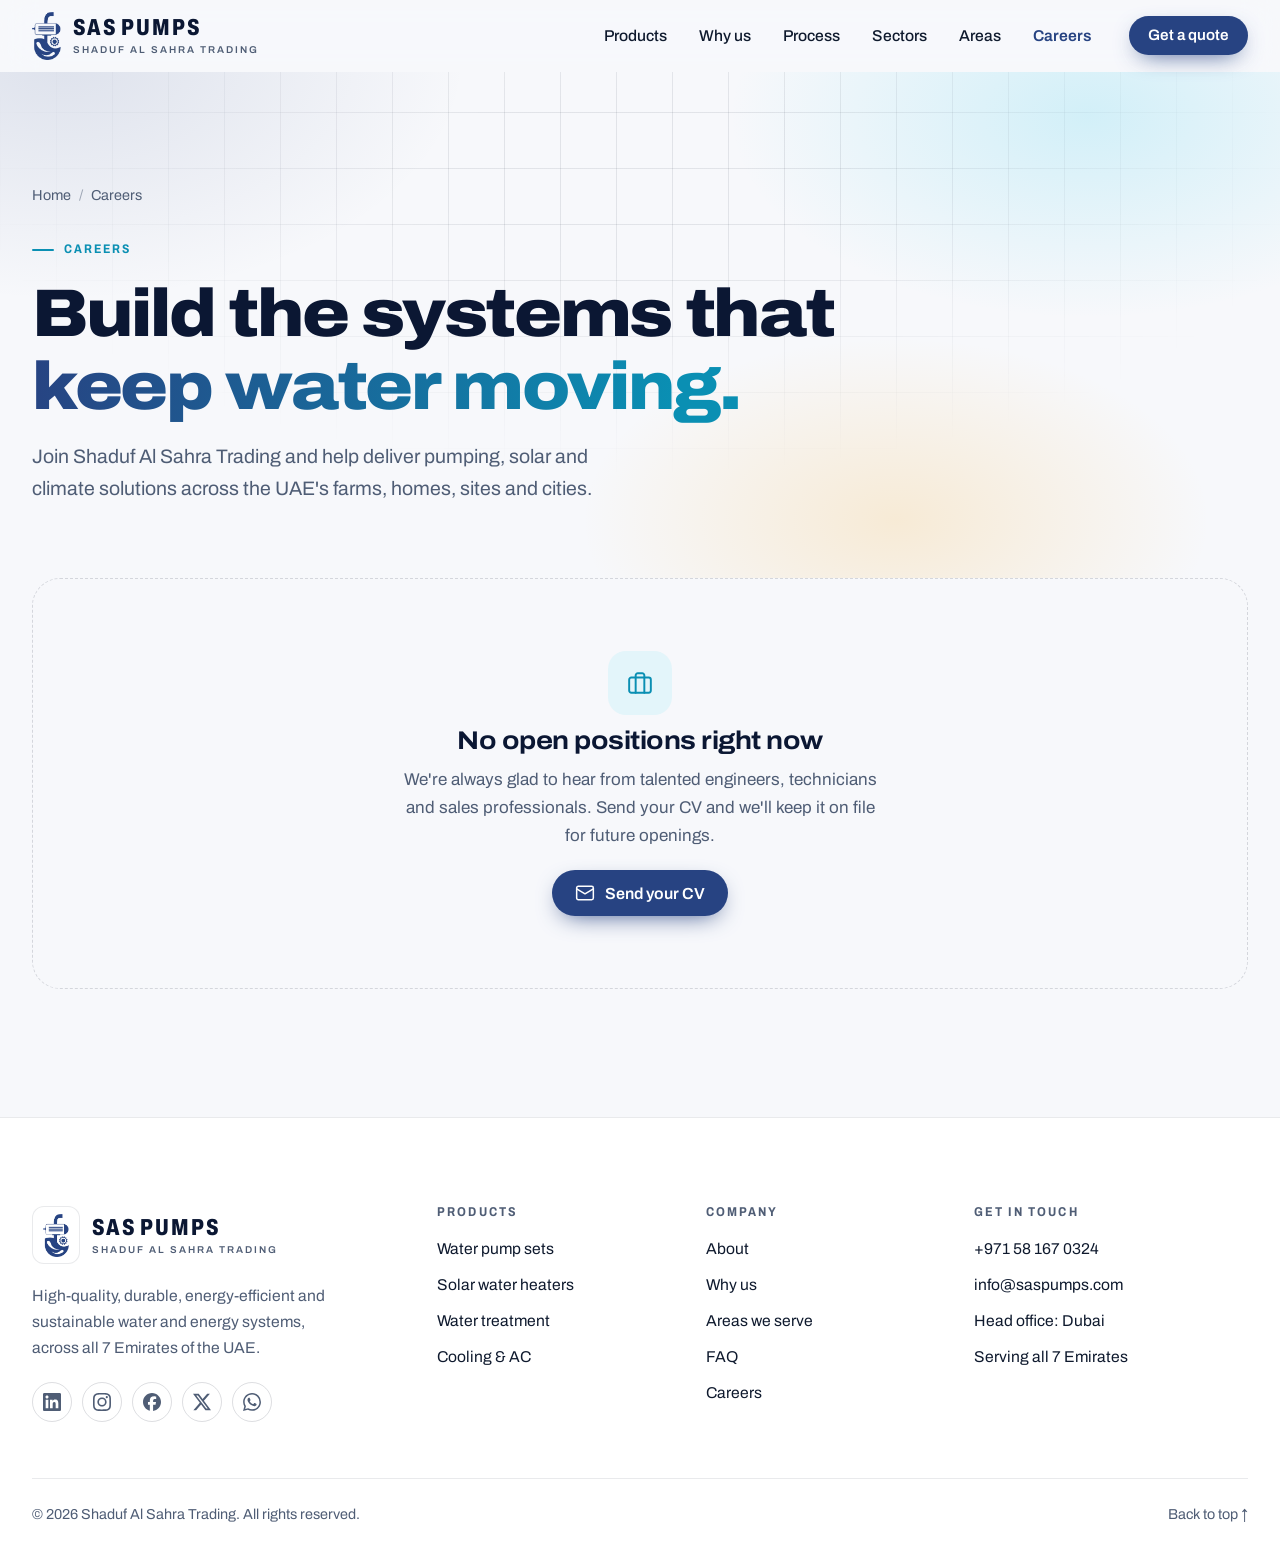
==== commit 375e6ccc: "Add social media icons to footer with WhatsApp link Icons for LinkedIn, Instagram, Facebook, X and W" ====
--- a/careers.html
+++ b/careers.html
@@ -75,6 +75,11 @@
         <symbol id="i-arrow" viewBox="0 0 24 24"><path d="M5 12h14M12 5l7 7-7 7"/></symbol>
         <symbol id="i-menu" viewBox="0 0 24 24"><path d="M4 7h16M4 12h16M4 17h16"/></symbol>
         <symbol id="i-close" viewBox="0 0 24 24"><path d="M18 6 6 18M6 6l12 12"/></symbol>
+        <symbol id="i-linkedin" viewBox="0 0 24 24"><path d="M20.447 20.452h-3.554v-5.569c0-1.328-.027-3.037-1.852-3.037-1.853 0-2.136 1.445-2.136 2.939v5.667H9.351V9h3.414v1.561h.046c.477-.9 1.637-1.85 3.37-1.85 3.601 0 4.267 2.37 4.267 5.455v6.286zM5.337 7.433c-1.144 0-2.063-.926-2.063-2.065 0-1.138.92-2.063 2.063-2.063 1.14 0 2.064.925 2.064 2.063 0 1.139-.925 2.065-2.064 2.065zm1.782 13.019H3.555V9h3.564v11.452zM22.225 0H1.771C.792 0 0 .774 0 1.729v20.542C0 23.227.792 24 1.771 24h20.451C23.2 24 24 23.227 24 22.271V1.729C24 .774 23.2 0 22.222 0h.003z"/></symbol>
+        <symbol id="i-instagram" viewBox="0 0 24 24"><path d="M7.0301.084c-1.2768.0602-2.1487.264-2.911.5634-.7888.3075-1.4575.72-2.1228 1.3877-.6652.6677-1.075 1.3368-1.3802 2.127-.2954.7638-.4956 1.6365-.552 2.914-.0564 1.2775-.0689 1.6882-.0626 4.947.0062 3.2586.0206 3.6671.0825 4.9473.061 1.2765.264 2.1482.5635 2.9107.308.7889.72 1.4573 1.388 2.1228.6679.6655 1.3365 1.0743 2.1285 1.38.7632.295 1.6361.4961 2.9134.552 1.2773.056 1.6884.069 4.9462.0627 3.2578-.0062 3.668-.0207 4.9478-.0814 1.28-.0607 2.147-.2652 2.9098-.5633.7889-.3086 1.4578-.72 2.1228-1.3881.665-.6682 1.0745-1.3378 1.3795-2.1284.2957-.7632.4966-1.636.552-2.9124.056-1.2809.0692-1.6898.063-4.948-.0063-3.2583-.021-3.6668-.0817-4.9465-.0607-1.2797-.264-2.1487-.5633-2.9117-.3084-.7889-.72-1.4568-1.3876-2.1228C21.2982 1.33 20.628.9208 19.8378.6165 19.074.321 18.2017.1197 16.9244.0645 15.6471.0093 15.236-.005 11.977.0014 8.718.0076 8.31.0215 7.0301.0839m.1402 21.6932c-1.17-.0509-1.8053-.2453-2.2287-.408-.5606-.216-.96-.4771-1.3819-.895-.422-.4178-.6811-.8186-.9-1.378-.1644-.4234-.3624-1.058-.4171-2.228-.0595-1.2645-.072-1.6442-.079-4.848-.007-3.2037.0053-3.583.0607-4.848.05-1.169.2456-1.805.408-2.2282.216-.5613.4762-.96.895-1.3816.4188-.4217.8184-.6814 1.3783-.9003.423-.1651 1.0575-.3614 2.227-.4171 1.2655-.06 1.6447-.072 4.848-.079 3.2033-.007 3.5835.005 4.8495.0608 1.169.0508 1.8053.2445 2.228.408.5608.216.96.4754 1.3816.895.4217.4194.6816.8176.9005 1.3787.1653.4217.3617 1.056.4169 2.2263.0602 1.2655.0739 1.645.0796 4.848.0058 3.203-.0055 3.5834-.061 4.848-.051 1.17-.245 1.8055-.408 2.2294-.216.5604-.4763.96-.8954 1.3814-.419.4215-.8181.6811-1.3783.9-.4224.1649-1.0577.3617-2.2262.4174-1.2656.0595-1.6448.072-4.8493.079-3.2045.007-3.5825-.006-4.848-.0608M16.953 5.5864A1.44 1.44 0 1 0 18.39 4.144a1.44 1.44 0 0 0-1.437 1.4424M5.8385 12.012c.0067 3.4032 2.7706 6.1557 6.173 6.1493 3.4026-.0065 6.157-2.7701 6.1506-6.1733-.0065-3.4032-2.771-6.1565-6.174-6.1498-3.403.0067-6.156 2.771-6.1496 6.1738M8 12.0077a4 4 0 1 1 4.008 3.9921A3.9996 3.9996 0 0 1 8 12.0077"/></symbol>
+        <symbol id="i-facebook" viewBox="0 0 24 24"><path d="M9.101 23.691v-7.98H6.627v-3.667h2.474v-1.58c0-4.085 1.848-5.978 5.858-5.978.401 0 .955.042 1.468.103a8.68 8.68 0 0 1 1.141.195v3.325a8.623 8.623 0 0 0-.653-.036 26.805 26.805 0 0 0-.733-.009c-.707 0-1.259.096-1.675.309a1.686 1.686 0 0 0-.679.622c-.258.42-.374.995-.374 1.752v1.297h3.919l-.386 2.103-.287 1.564h-3.246v8.245C19.396 23.238 24 18.179 24 12.044c0-6.627-5.373-12-12-12s-12 5.373-12 12c0 5.628 3.874 10.35 9.101 11.647Z"/></symbol>
+        <symbol id="i-x" viewBox="0 0 24 24"><path d="M18.901 1.153h3.68l-8.04 9.19L24 22.846h-7.406l-5.8-7.584-6.638 7.584H.474l8.6-9.83L0 1.154h7.594l5.243 6.932ZM17.61 20.644h2.039L6.486 3.24H4.298Z"/></symbol>
+        <symbol id="i-whatsapp" viewBox="0 0 24 24"><path d="M17.472 14.382c-.297-.149-1.758-.867-2.03-.967-.273-.099-.471-.148-.67.15-.197.297-.767.966-.94 1.164-.173.199-.347.223-.644.075-.297-.15-1.255-.463-2.39-1.475-.883-.788-1.48-1.761-1.653-2.059-.173-.297-.018-.458.13-.606.134-.133.298-.347.446-.52.149-.174.198-.298.298-.497.099-.198.05-.371-.025-.52-.075-.149-.669-1.612-.916-2.207-.242-.579-.487-.5-.669-.51-.173-.008-.371-.01-.57-.01-.198 0-.52.074-.792.372-.272.297-1.04 1.016-1.04 2.479 0 1.462 1.065 2.875 1.213 3.074.149.198 2.096 3.2 5.077 4.487.709.306 1.262.489 1.694.625.712.227 1.36.195 1.871.118.571-.085 1.758-.719 2.006-1.413.248-.694.248-1.289.173-1.413-.074-.124-.272-.198-.57-.347m-5.421 7.403h-.004a9.87 9.87 0 01-5.031-1.378l-.361-.214-3.741.982.998-3.648-.235-.374a9.86 9.86 0 01-1.51-5.26c.001-5.45 4.436-9.884 9.888-9.884 2.64 0 5.122 1.03 6.988 2.898a9.825 9.825 0 012.893 6.994c-.003 5.45-4.437 9.884-9.885 9.884m8.413-18.297A11.815 11.815 0 0012.05 0C5.495 0 .16 5.335.157 11.892c0 2.096.547 4.142 1.588 5.945L.057 24l6.305-1.654a11.882 11.882 0 005.683 1.448h.005c6.554 0 11.89-5.335 11.893-11.893a11.821 11.821 0 00-3.48-8.413Z"/></symbol>
     </svg>
 
     <a class="skip-link" href="#main">Skip to content</a>
@@ -153,6 +158,13 @@
                     </span>
                 </a>
                 <p>High-quality, durable, energy-efficient and sustainable water and energy systems, across all 7 Emirates of the UAE.</p>
+                <ul class="social-links" role="list">
+                    <li><a data-social="linkedin" aria-label="SAS Pumps on LinkedIn"><svg class="i i-brand" aria-hidden="true"><use href="#i-linkedin"/></svg></a></li>
+                    <li><a data-social="instagram" aria-label="SAS Pumps on Instagram"><svg class="i i-brand" aria-hidden="true"><use href="#i-instagram"/></svg></a></li>
+                    <li><a data-social="facebook" aria-label="SAS Pumps on Facebook"><svg class="i i-brand" aria-hidden="true"><use href="#i-facebook"/></svg></a></li>
+                    <li><a data-social="x" aria-label="SAS Pumps on X"><svg class="i i-brand" aria-hidden="true"><use href="#i-x"/></svg></a></li>
+                    <li><a data-social="whatsapp" aria-label="SAS Pumps on WhatsApp"><svg class="i i-brand" aria-hidden="true"><use href="#i-whatsapp"/></svg></a></li>
+                </ul>
             </div>
             <nav aria-label="Products">
                 <h2 class="footer-title">Products</h2>
--- a/styles.css
+++ b/styles.css
@@ -21,6 +21,7 @@
     --text-muted: light-dark(#4f5d75, #9aa8bf);
     --heading: light-dark(#0b1733, #ffffff);
     --line: light-dark(rgb(15 26 46 / .09), rgb(255 255 255 / .09));
+    --line-strong: light-dark(rgb(15 26 46 / .14), rgb(255 255 255 / .14));
     --primary: light-dark(#274382, #6d93e6);
     --primary-ink: light-dark(#ffffff, #08101f);
     --accent: light-dark(#0a8fb3, #4fd1ee);
@@ -671,18 +672,10 @@
 .why h2, .why h3 { color: #fff; }
 .why .accent { background-image: linear-gradient(100deg, #8aaaf0, #4fd1ee); }
 
-.why-grid {
-    display: grid;
-    grid-template-columns: 1.35fr 1fr;
-    gap: clamp(40px, 6vw, 80px);
-    align-items: center;
-}
-
 .features {
     display: grid;
-    grid-template-columns: 1fr 1fr;
+    grid-template-columns: repeat(4, 1fr);
     gap: 1px;
-    margin-top: 40px;
     border-radius: var(--radius);
     overflow: hidden;
     background: rgb(255 255 255 / .08);
@@ -698,18 +691,9 @@
 .feature h3 { font-size: 1.2rem; margin-bottom: 8px; }
 .feature p { font-size: .96rem; color: #9aa8bf; }
 
-.why-media img {
-    width: 100%;
-    aspect-ratio: 4 / 5;
-    object-fit: cover;
-    border-radius: var(--radius-lg);
-    border: 1px solid rgb(255 255 255 / .1);
-}
-
-@media (max-width: 960px) {
-    .why-grid { grid-template-columns: 1fr; }
-    .why-media img { aspect-ratio: 16 / 10; }
-}
+.why .section-intro { color: #9aa8bf; }
+
+@media (max-width: 1024px) { .features { grid-template-columns: 1fr 1fr; } }
 @media (max-width: 560px) { .features { grid-template-columns: 1fr; } }
 
 /* =========================================================
@@ -955,6 +939,23 @@
     border: 1px solid var(--line);
 }
 .brand-badge .brand-mark { width: 26px; height: 43px; }
+.site-footer .social-links { display: flex; flex-wrap: wrap; gap: 10px; margin-top: 22px; }
+.site-footer .social-links a {
+    display: grid;
+    place-items: center;
+    width: 40px; height: 40px;
+    border-radius: 50%;
+    border: 1px solid var(--line-strong);
+    color: var(--text-muted);
+    transition: background-color .25s, color .25s, border-color .25s, transform .25s var(--ease);
+}
+.social-links .i-brand { width: 18px; height: 18px; fill: currentColor; stroke: none; }
+.site-footer .social-links a[href]:hover {
+    background: var(--primary);
+    border-color: var(--primary);
+    color: var(--primary-ink);
+    transform: translateY(-2px);
+}
 .footer-title {
     margin-bottom: 16px;
     font-size: .8rem;
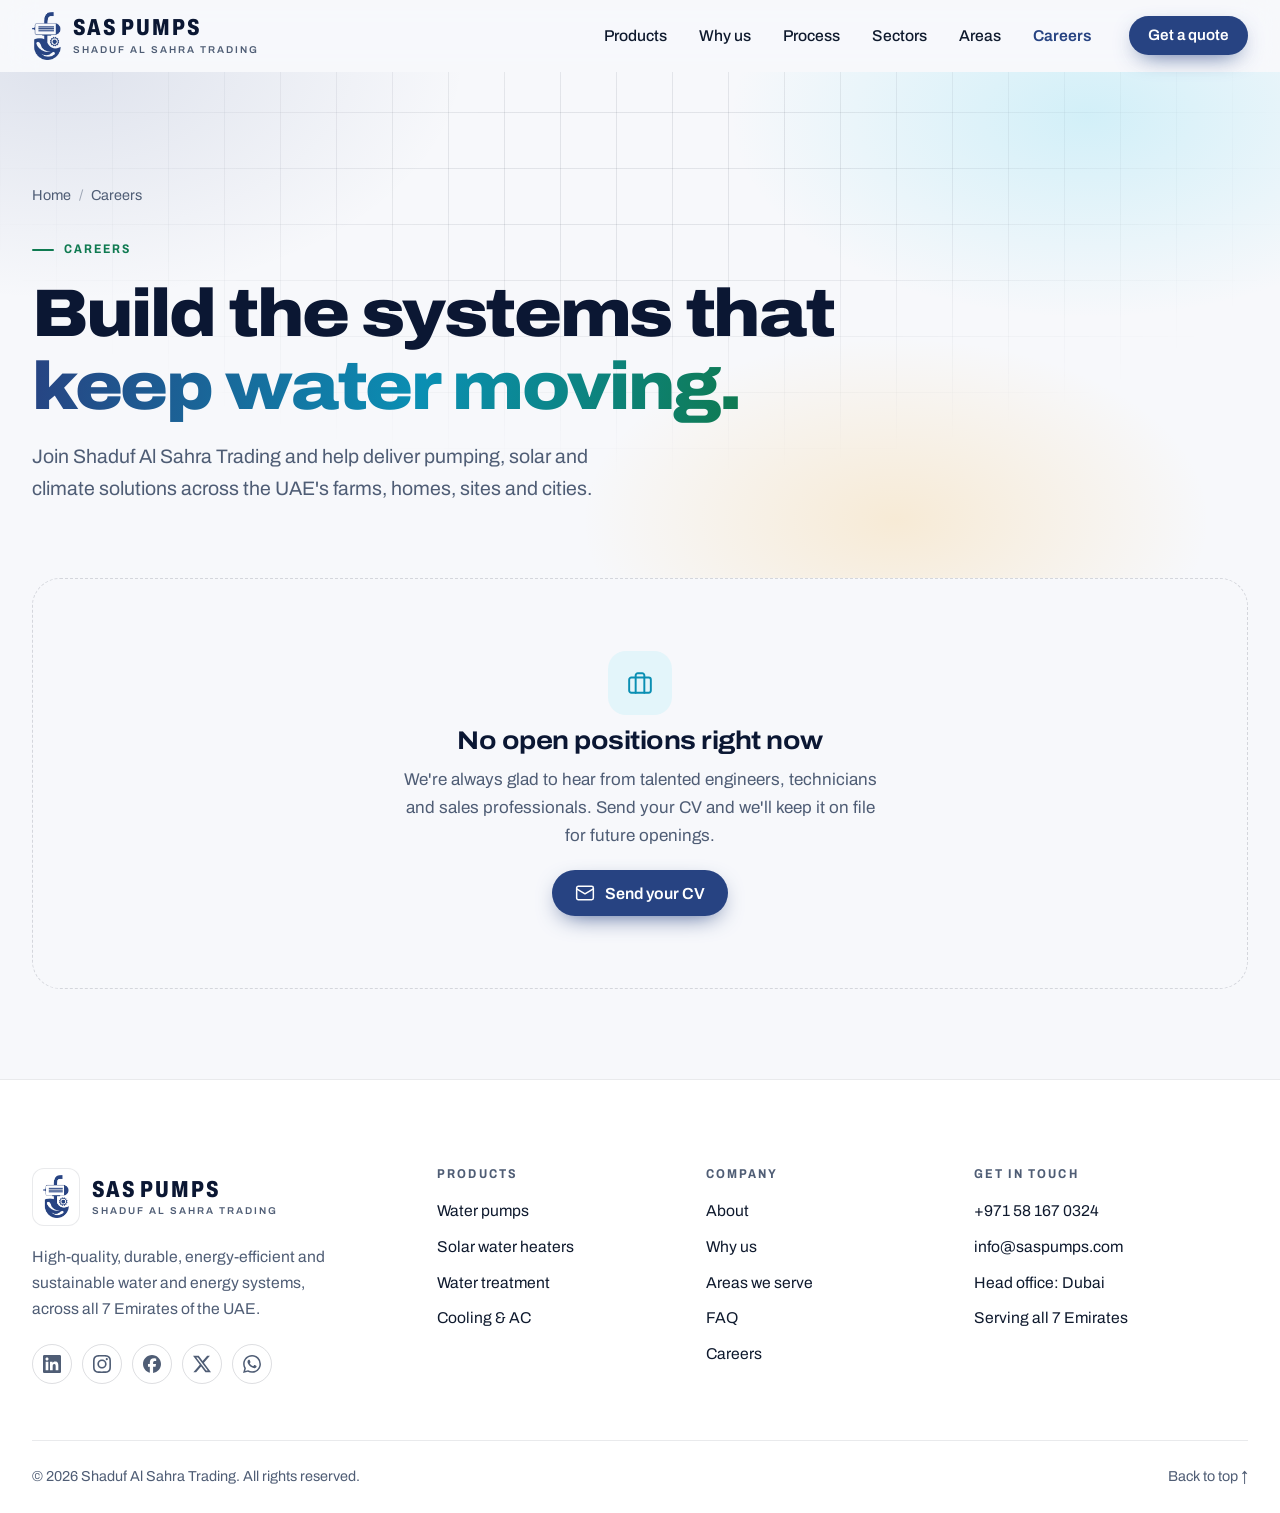
==== commit f419ca42: "Add water pumps and solar water heaters landing pages Dedicated pages targeting water pumps (Dubai, " ====
--- a/careers.html
+++ b/careers.html
@@ -169,8 +169,8 @@
             <nav aria-label="Products">
                 <h2 class="footer-title">Products</h2>
                 <ul role="list">
-                    <li><a href="/#products">Water pump sets</a></li>
-                    <li><a href="/#products">Solar water heaters</a></li>
+                    <li><a href="/water-pumps.html">Water pumps</a></li>
+                    <li><a href="/solar-water-heaters.html">Solar water heaters</a></li>
                     <li><a href="/#products">Water treatment</a></li>
                     <li><a href="/#products">Cooling &amp; AC</a></li>
                 </ul>
--- a/styles.css
+++ b/styles.css
@@ -11,7 +11,7 @@
     --water-soft: light-dark(#e3f5fa, rgb(79 209 238 / .12));
     --sun: light-dark(#c87a06, #f7b440);
     --sun-soft: light-dark(#fdf1dc, rgb(247 180 64 / .12));
-    --green: light-dark(#138a5c, #4ade9b);
+    --green: light-dark(#0f7a51, #4ade9b);
     --green-soft: light-dark(#e2f5ec, rgb(74 222 155 / .12));
 
     --bg: light-dark(#f7f8fb, #08101f);
@@ -97,6 +97,8 @@
     stroke-linejoin: round;
 }
 
+.i-brand { fill: currentColor; stroke: none; }
+
 .visually-hidden {
     position: absolute !important;
     width: 1px; height: 1px;
@@ -124,6 +126,8 @@
 }
 
 .section { padding-block: clamp(72px, 10vw, 128px); }
+/* The footer has its own top padding and border, so the last section needs less below it */
+main > .section:last-child { padding-bottom: clamp(56px, 7vw, 96px); }
 
 /* =========================================================
    Typography helpers
@@ -138,7 +142,7 @@
     font-stretch: 85%;
     letter-spacing: .16em;
     text-transform: uppercase;
-    color: var(--accent);
+    color: var(--green);
 }
 .eyebrow::before {
     content: '';
@@ -146,7 +150,7 @@
     border-radius: 2px;
     background: currentColor;
 }
-.eyebrow--on-dark { color: #4fd1ee; }
+.eyebrow--on-dark { color: #4ade9b; }
 
 .h2 {
     font-size: clamp(2rem, 1.3rem + 3vw, 3.4rem);
@@ -155,7 +159,7 @@
 }
 
 .accent {
-    background: linear-gradient(100deg, var(--primary) 0%, var(--water) 90%);
+    background: linear-gradient(100deg, var(--primary) 0%, var(--water) 55%, var(--green) 100%);
     -webkit-background-clip: text;
     background-clip: text;
     color: transparent;
@@ -670,7 +674,7 @@
         radial-gradient(35% 45% at 100% 100%, rgb(79 209 238 / .16), transparent 70%);
 }
 .why h2, .why h3 { color: #fff; }
-.why .accent { background-image: linear-gradient(100deg, #8aaaf0, #4fd1ee); }
+.why .accent { background-image: linear-gradient(100deg, #8aaaf0, #4fd1ee 55%, #4ade9b); }
 
 .features {
     display: grid;
@@ -830,6 +834,10 @@
 /* =========================================================
    Contact
 ========================================================= */
+/* Areas, FAQ and contact share a background, so don't stack both sections' padding */
+.areas + .faq,
+.faq:not(.section--alt) + .contact { padding-top: 0; }
+
 .contact-card {
     display: grid;
     grid-template-columns: .9fr 1.1fr;
@@ -857,7 +865,7 @@
     background: radial-gradient(circle, rgb(79 209 238 / .35), transparent 70%);
 }
 .contact-info .h2 { color: #fff; }
-.contact-info .accent { background-image: linear-gradient(100deg, #8aaaf0, #4fd1ee); }
+.contact-info .accent { background-image: linear-gradient(100deg, #8aaaf0, #4fd1ee 55%, #4ade9b); }
 
 .contact-list { display: grid; gap: 12px; margin-top: 36px; }
 .contact-list li > a,
@@ -949,7 +957,7 @@
     color: var(--text-muted);
     transition: background-color .25s, color .25s, border-color .25s, transform .25s var(--ease);
 }
-.social-links .i-brand { width: 18px; height: 18px; fill: currentColor; stroke: none; }
+.social-links .i-brand { width: 18px; height: 18px; }
 .site-footer .social-links a[href]:hover {
     background: var(--primary);
     border-color: var(--primary);
@@ -984,6 +992,57 @@
 .to-top:hover { color: var(--primary); }
 
 @media (max-width: 860px) { .footer-grid { grid-template-columns: 1fr 1fr; } .footer-brand { grid-column: 1 / -1; } }
+
+/* =========================================================
+   Product pages
+========================================================= */
+.section--alt { background: var(--surface-2); }
+.page-hero .hero-actions { margin: 32px 0 0; }
+
+.type-grid {
+    display: grid;
+    grid-template-columns: repeat(2, 1fr);
+    gap: 18px;
+}
+.type-card { display: flex; flex-direction: column; padding: 28px; }
+.type-card h3 { font-size: 1.35rem; margin: 20px 0 8px; }
+.type-card > p { color: var(--text-muted); }
+.uses {
+    display: grid;
+    grid-template-columns: repeat(2, minmax(0, 1fr));
+    gap: 8px 16px;
+    margin-top: 20px;
+    padding-top: 18px;
+    border-top: 1px solid var(--line);
+    font-size: .93rem;
+    font-weight: 500;
+    color: var(--heading);
+}
+.uses li { display: flex; align-items: center; gap: 8px; }
+.uses .i { width: 16px; height: 16px; color: var(--green); stroke-width: 2.4; }
+
+.needs {
+    display: grid;
+    grid-template-columns: repeat(auto-fit, minmax(200px, 1fr));
+    gap: 18px;
+}
+.need {
+    padding: 24px 0 0;
+    border-top: 2px solid var(--line-strong);
+}
+.need-num {
+    display: block;
+    margin-bottom: 12px;
+    font-size: .85rem;
+    font-weight: 700;
+    letter-spacing: .1em;
+    color: var(--green);
+}
+.need h3 { font-size: 1.2rem; margin-bottom: 6px; }
+.need p { color: var(--text-muted); font-size: .96rem; }
+
+@media (max-width: 800px) { .type-grid { grid-template-columns: 1fr; } }
+@media (max-width: 420px) { .uses { grid-template-columns: 1fr; } }
 
 /* =========================================================
    Page header (inner pages) & careers
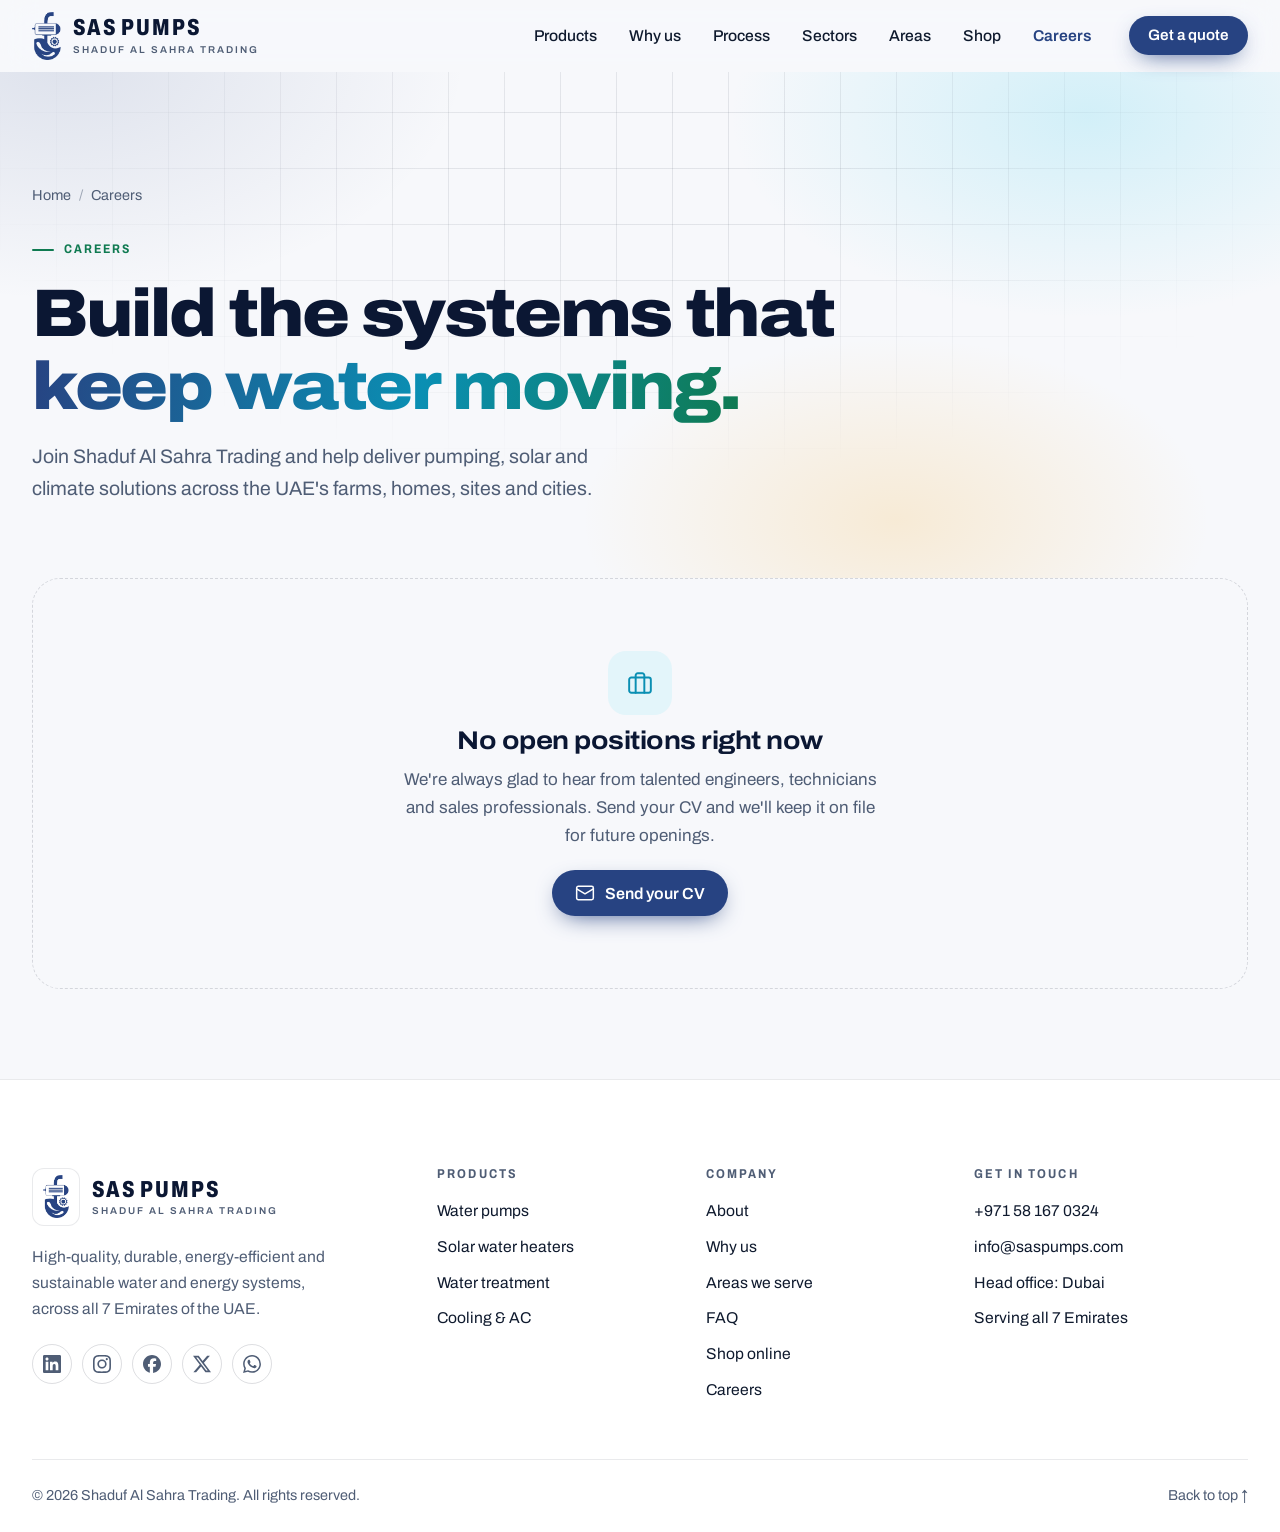
==== commit 9ffcf639: "Move 'Shop online - coming soon' to its own page shop.html (noindex until the store launches) with q" ====
--- a/careers.html
+++ b/careers.html
@@ -100,6 +100,7 @@
                     <li><a href="/#process">Process</a></li>
                     <li><a href="/#applications">Sectors</a></li>
                     <li><a href="/#areas">Areas</a></li>
+                    <li><a href="/shop.html">Shop</a></li>
                     <li><a href="/careers.html" aria-current="page">Careers</a></li>
                     <li class="nav-cta-mobile"><a class="btn btn-primary" href="/#contact">Get a quote</a></li>
                 </ul>
@@ -182,6 +183,7 @@
                     <li><a href="/#why-us">Why us</a></li>
                     <li><a href="/#areas">Areas we serve</a></li>
                     <li><a href="/#faq">FAQ</a></li>
+                    <li><a href="/shop.html">Shop online</a></li>
                     <li><a href="/careers.html">Careers</a></li>
                 </ul>
             </nav>
--- a/styles.css
+++ b/styles.css
@@ -184,6 +184,7 @@
 ========================================================= */
 .btn {
     display: inline-flex;
+    white-space: nowrap;
     align-items: center;
     justify-content: center;
     gap: 10px;
@@ -305,6 +306,7 @@
 }
 .site-nav a {
     display: block;
+    white-space: nowrap;
     padding: 8px 14px;
     border-radius: 999px;
     font-weight: 500;
@@ -332,7 +334,7 @@
 .nav-toggle[aria-expanded="true"] .i-open { display: none; }
 .nav-toggle[aria-expanded="true"] .i-close { display: block; }
 
-@media (max-width: 960px) {
+@media (max-width: 1100px) {
     .nav-toggle { display: grid; }
     .header-cta { display: none; }
     .site-nav {
@@ -653,6 +655,68 @@
 }
 
 /* =========================================================
+   Shop online (coming soon)
+========================================================= */
+.shop-card {
+    position: relative;
+    isolation: isolate;
+    overflow: hidden;
+    display: grid;
+    grid-template-columns: 1.4fr 1fr;
+    align-items: center;
+    gap: 32px;
+    padding: clamp(28px, 5vw, 56px);
+    border: 1px solid var(--line);
+    border-radius: var(--radius-lg);
+    background: var(--surface);
+    box-shadow: var(--shadow-sm);
+}
+.shop-card::before {
+    content: '';
+    position: absolute;
+    inset: 0;
+    z-index: -1;
+    background:
+        radial-gradient(45% 70% at 85% 50%, var(--water-soft), transparent 70%),
+        radial-gradient(35% 60% at 100% 100%, var(--green-soft), transparent 70%);
+}
+.shop-copy > p:not(.eyebrow) { max-width: 52ch; color: var(--text-muted); }
+.shop-copy .hero-actions { margin: 28px 0 0; }
+.shop-visual {
+    display: grid;
+    justify-items: center;
+    gap: 16px;
+}
+.shop-icon {
+    display: grid;
+    place-items: center;
+    width: clamp(110px, 14vw, 150px);
+    aspect-ratio: 1;
+    border-radius: 50%;
+    background: var(--surface);
+    border: 1px solid var(--line);
+    box-shadow: var(--shadow-lg);
+    color: var(--primary);
+}
+.shop-icon .i { width: 44%; height: 44%; stroke-width: 1.5; }
+.soon-badge {
+    padding: 6px 14px;
+    border-radius: 999px;
+    background: var(--green-soft);
+    color: var(--green);
+    font-size: .8rem;
+    font-weight: 700;
+    letter-spacing: .12em;
+    text-transform: uppercase;
+}
+
+@media (max-width: 800px) {
+    .shop-card { grid-template-columns: 1fr; }
+    .shop-visual { order: -1; justify-content: start; grid-auto-flow: column; align-items: center; }
+    .shop-icon { width: 72px; }
+}
+
+/* =========================================================
    Why us — dark band
 ========================================================= */
 .why {
